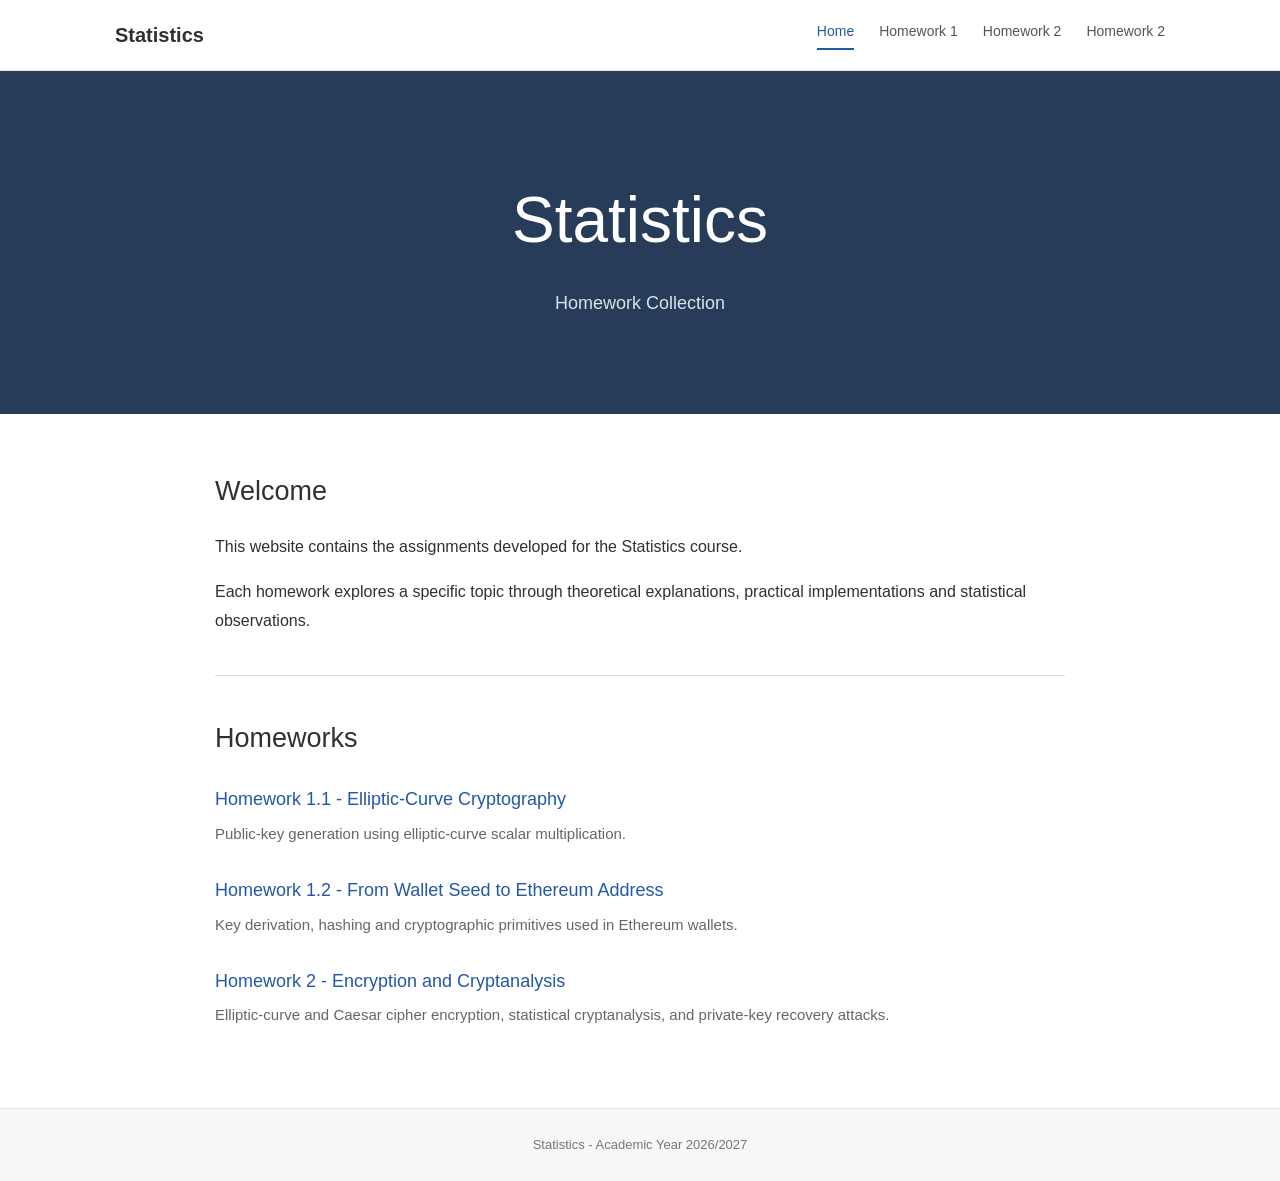
==== index.html @ efd96a6c "editing" ====
<!DOCTYPE html>
<html lang="en">
<head>
  <meta charset="UTF-8">
  <meta name="viewport" content="width=device-width, initial-scale=1.0">
  <title>Statistics - Home</title>
  <style>
    * { box-sizing: border-box; }
    body { margin: 0; font-family: Arial, Helvetica, sans-serif; color: #303030; background: #ffffff; line-height: 1.7; }
    header { background: white; border-bottom: 1px solid #e5e5e5; }
    nav { max-width: 1100px; margin: auto; padding: 18px 25px; display: flex; justify-content: space-between; align-items: center; gap: 20px; }
    .logo { font-size: 20px; font-weight: bold; text-decoration: none; color: #303030; }
    .nav-links { display: flex; gap: 25px; flex-wrap: wrap; }
    .nav-links a { font-size: 14px; text-decoration: none; color: #555; }
    .nav-links a:hover { color: #2457a7; }
    .nav-links .active { color: #2457a7; border-bottom: 2px solid #2457a7; padding-bottom: 5px; }
    .hero { background: #263c59; color: white; text-align: center; padding: 95px 20px; }
    .hero h1 { font-size: clamp(40px, 6vw, 64px); font-weight: 400; margin: 0; }
    .hero p { margin: 12px 0 0; font-size: 18px; color: #d9e2ed; }
    main { max-width: 900px; margin: 55px auto 80px; padding: 0 25px; }
    h2 { font-size: 27px; font-weight: 500; margin-bottom: 18px; }
    p { font-size: 16px; line-height: 1.8; }
    hr { border: 0; border-top: 1px solid #ddd; margin: 40px 0; }
    .homework-list { margin-top: 22px; }
    .homework { margin-bottom: 28px; }
    .homework a { color: #2457a7; font-size: 18px; font-weight: 500; text-decoration: none; }
    .homework a:hover { text-decoration: underline; }
    .homework p { margin: 5px 0 0; color: #666; font-size: 15px; }
    footer { padding: 25px; text-align: center; background: #f7f7f7; color: #777; font-size: 13px; border-top: 1px solid #e5e5e5; }
    @media (max-width: 600px) {
      nav { flex-direction: column; gap: 15px; }
      .nav-links { gap: 17px; justify-content: center; }
      .hero { padding: 65px 20px; }
      main { margin-top: 35px; }
    }
  </style>
</head>
<body>
  <header>
    <nav>
      <a href="index.html" class="logo">Statistics</a>
      <div class="nav-links">
        <a href="index.html" class="active" aria-current="page">Home</a>
        <a href="homework-1_ex1.html">Homework 1</a>
        <a href="homework-1_ex2.html">Homework 2</a>
        <a href="homework-2.html">Homework 2</a>
      </div>
    </nav>
  </header>
  <section class="hero">
    <h1>Statistics</h1>
    <p>Homework Collection</p>
  </section>
  <main>
    <section>
      <h2>Welcome</h2>
      <p>This website contains the assignments developed for the Statistics course.</p>
      <p>Each homework explores a specific topic through theoretical explanations, practical implementations and statistical observations.</p>
    </section>
    <hr>
    <section>
      <h2>Homeworks</h2>
      <div class="homework-list">
        <div class="homework">
          <a href="homework-1_ex1.html">Homework 1.1 - Elliptic-Curve Cryptography</a>
          <p>Public-key generation using elliptic-curve scalar multiplication.</p>
        </div>
        <div class="homework">
          <a href="homework-1_ex2.html">Homework 1.2 - From Wallet Seed to Ethereum Address</a>
          <p>Key derivation, hashing and cryptographic primitives used in Ethereum wallets.</p>
        </div>
        <div class="homework">
          <a href="homework-2.html">Homework 2 - Encryption and Cryptanalysis</a>
          <p>Elliptic-curve and Caesar cipher encryption, statistical cryptanalysis, and private-key recovery attacks.</p>
        </div>
      </div>
    </section>
  </main>
  <footer>Statistics - Academic Year 2026/2027</footer>
</body>
</html>
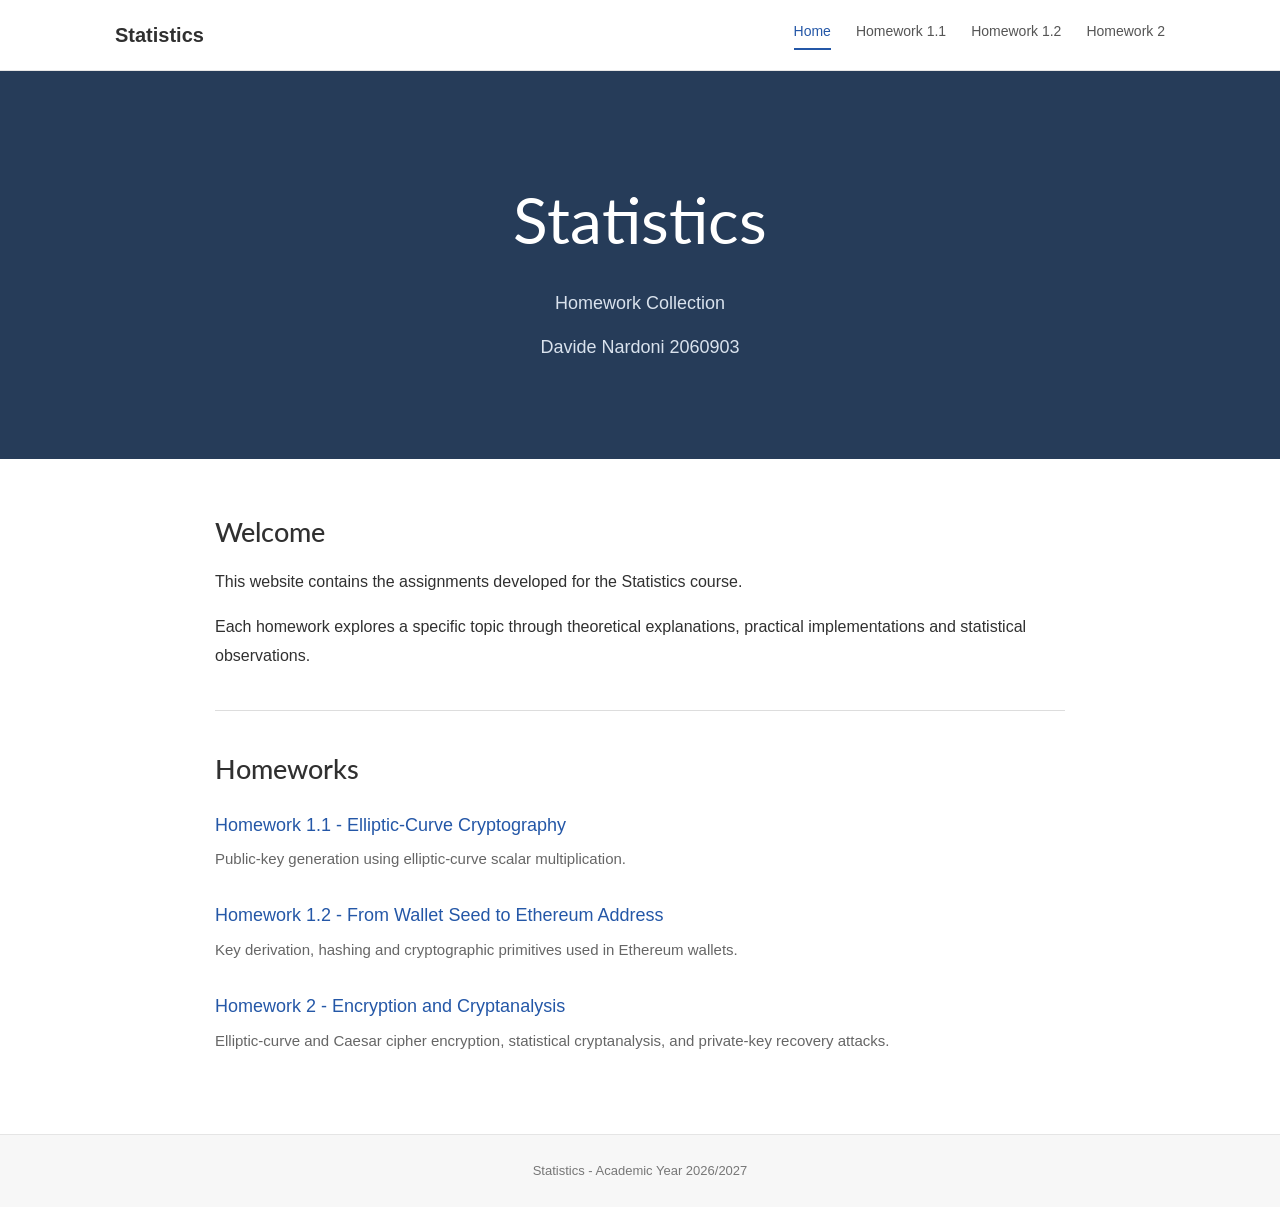
==== commit c8fdf6e5: "more editing" ====
--- a/index.html
+++ b/index.html
@@ -1,81 +1,54 @@
 <!DOCTYPE html>
+
 <html lang="en">
 <head>
-  <meta charset="UTF-8">
-  <meta name="viewport" content="width=device-width, initial-scale=1.0">
-  <title>Statistics - Home</title>
-  <style>
-    * { box-sizing: border-box; }
-    body { margin: 0; font-family: Arial, Helvetica, sans-serif; color: #303030; background: #ffffff; line-height: 1.7; }
-    header { background: white; border-bottom: 1px solid #e5e5e5; }
-    nav { max-width: 1100px; margin: auto; padding: 18px 25px; display: flex; justify-content: space-between; align-items: center; gap: 20px; }
-    .logo { font-size: 20px; font-weight: bold; text-decoration: none; color: #303030; }
-    .nav-links { display: flex; gap: 25px; flex-wrap: wrap; }
-    .nav-links a { font-size: 14px; text-decoration: none; color: #555; }
-    .nav-links a:hover { color: #2457a7; }
-    .nav-links .active { color: #2457a7; border-bottom: 2px solid #2457a7; padding-bottom: 5px; }
-    .hero { background: #263c59; color: white; text-align: center; padding: 95px 20px; }
-    .hero h1 { font-size: clamp(40px, 6vw, 64px); font-weight: 400; margin: 0; }
-    .hero p { margin: 12px 0 0; font-size: 18px; color: #d9e2ed; }
-    main { max-width: 900px; margin: 55px auto 80px; padding: 0 25px; }
-    h2 { font-size: 27px; font-weight: 500; margin-bottom: 18px; }
-    p { font-size: 16px; line-height: 1.8; }
-    hr { border: 0; border-top: 1px solid #ddd; margin: 40px 0; }
-    .homework-list { margin-top: 22px; }
-    .homework { margin-bottom: 28px; }
-    .homework a { color: #2457a7; font-size: 18px; font-weight: 500; text-decoration: none; }
-    .homework a:hover { text-decoration: underline; }
-    .homework p { margin: 5px 0 0; color: #666; font-size: 15px; }
-    footer { padding: 25px; text-align: center; background: #f7f7f7; color: #777; font-size: 13px; border-top: 1px solid #e5e5e5; }
-    @media (max-width: 600px) {
-      nav { flex-direction: column; gap: 15px; }
-      .nav-links { gap: 17px; justify-content: center; }
-      .hero { padding: 65px 20px; }
-      main { margin-top: 35px; }
-    }
-  </style>
-</head>
-<body>
-  <header>
-    <nav>
-      <a href="index.html" class="logo">Statistics</a>
-      <div class="nav-links">
-        <a href="index.html" class="active" aria-current="page">Home</a>
-        <a href="homework-1_ex1.html">Homework 1</a>
-        <a href="homework-1_ex2.html">Homework 2</a>
-        <a href="homework-2.html">Homework 2</a>
-      </div>
-    </nav>
-  </header>
-  <section class="hero">
-    <h1>Statistics</h1>
-    <p>Homework Collection</p>
-  </section>
-  <main>
-    <section>
-      <h2>Welcome</h2>
-      <p>This website contains the assignments developed for the Statistics course.</p>
-      <p>Each homework explores a specific topic through theoretical explanations, practical implementations and statistical observations.</p>
-    </section>
-    <hr>
-    <section>
-      <h2>Homeworks</h2>
-      <div class="homework-list">
-        <div class="homework">
-          <a href="homework-1_ex1.html">Homework 1.1 - Elliptic-Curve Cryptography</a>
-          <p>Public-key generation using elliptic-curve scalar multiplication.</p>
-        </div>
-        <div class="homework">
-          <a href="homework-1_ex2.html">Homework 1.2 - From Wallet Seed to Ethereum Address</a>
-          <p>Key derivation, hashing and cryptographic primitives used in Ethereum wallets.</p>
-        </div>
-        <div class="homework">
-          <a href="homework-2.html">Homework 2 - Encryption and Cryptanalysis</a>
-          <p>Elliptic-curve and Caesar cipher encryption, statistical cryptanalysis, and private-key recovery attacks.</p>
-        </div>
-      </div>
-    </section>
-  </main>
-  <footer>Statistics - Academic Year 2026/2027</footer>
+<meta charset="utf-8"/>
+<meta content="width=device-width, initial-scale=1.0" name="viewport"/>
+<title>Statistics - Home</title>
+
+<link href="assets/style.css" rel="stylesheet"/></head>
+<body class="page-index">
+<header>
+<nav>
+<a class="logo" href="index.html">Statistics</a>
+<div class="nav-links">
+<a aria-current="page" class="active" href="index.html">Home</a>
+<a href="homework-1_ex1.html">Homework 1.1</a>
+<a href="homework-1_ex2.html">Homework 1.2</a>
+<a href="homework-2.html">Homework 2</a>
+</div>
+</nav>
+</header>
+<section class="hero">
+<h1>Statistics</h1>
+<p>Homework Collection</p>
+<p>Davide Nardoni 2060903</p>
+</section>
+<main>
+<section>
+<h2>Welcome</h2>
+<p>This website contains the assignments developed for the Statistics course.</p>
+<p>Each homework explores a specific topic through theoretical explanations, practical implementations and statistical observations.</p>
+</section>
+<hr/>
+<section>
+<h2>Homeworks</h2>
+<div class="homework-list">
+<div class="homework">
+<a href="homework-1_ex1.html">Homework 1.1 - Elliptic-Curve Cryptography</a>
+<p>Public-key generation using elliptic-curve scalar multiplication.</p>
+</div>
+<div class="homework">
+<a href="homework-1_ex2.html">Homework 1.2 - From Wallet Seed to Ethereum Address</a>
+<p>Key derivation, hashing and cryptographic primitives used in Ethereum wallets.</p>
+</div>
+<div class="homework">
+<a href="homework-2.html">Homework 2 - Encryption and Cryptanalysis</a>
+<p>Elliptic-curve and Caesar cipher encryption, statistical cryptanalysis, and private-key recovery attacks.</p>
+</div>
+</div>
+</section>
+</main>
+<footer>Statistics - Academic Year 2026/2027</footer>
 </body>
-</html>
+</html>
--- a/assets/style.css
+++ b/assets/style.css
@@ -0,0 +1,1216 @@
+@import url('https://fonts.googleapis.com/css2?family=Lato:wght@400;500;600;700&display=swap');
+
+/* GENERAL */
+
+* {
+    box-sizing: border-box;
+}
+
+body {
+    margin: 0;
+    font-family: 'Lato', Arial, sans-serif;
+    font-size: 16px;
+    font-weight: 400;
+    color: #303030;
+    background: #ffffff;
+    line-height: 1.7;
+}
+
+/* NAVIGATION */
+
+header {
+    border-bottom: 1px solid #e5e5e5;
+}
+
+nav {
+    max-width: 1100px;
+    margin: auto;
+    padding: 18px 25px;
+    display: flex;
+    justify-content: space-between;
+    align-items: center;
+    gap: 20px;
+}
+
+.logo {
+    font-size: 20px;
+    font-weight: 700;
+    color: #303030;
+    text-decoration: none;
+}
+
+.nav-links {
+    display: flex;
+    gap: 25px;
+    flex-wrap: wrap;
+}
+
+.nav-links a {
+    font-size: 15px;
+    font-weight: 400;
+    color: #555555;
+    text-decoration: none;
+}
+
+.nav-links a:hover,
+.nav-links a.active {
+    color: #2457a7;
+}
+
+.nav-links a.active {
+    border-bottom: 2px solid #2457a7;
+    padding-bottom: 5px;
+}
+
+/* BANNER */
+
+.banner {
+    background: #263c59;
+    color: white;
+    text-align: center;
+    padding: 64px 20px;
+}
+
+.banner h1 {
+    margin: 0;
+    font-size: clamp(36px, 5vw, 52px);
+    font-weight: 400;
+    letter-spacing: 0.3px;
+}
+
+.banner p {
+    margin: 8px 0 0;
+    color: #d9e2ed;
+    font-size: 17px;
+    font-weight: 400;
+}
+
+/* MAIN CONTENT */
+
+main {
+    max-width: 900px;
+    margin: 50px auto 75px;
+    padding: 0 25px;
+}
+
+h1, h2, h3 {
+    font-family: 'Lato', Arial, sans-serif;
+    color: inherit;
+}
+
+h2 {
+    font-size: 27px;
+    font-weight: 600;
+    margin: 36px 0 15px;
+    line-height: 1.35;
+}
+
+h3 {
+    font-size: 20px;
+    font-weight: 600;
+    line-height: 1.4;
+}
+
+p {
+    font-size: 16px;
+    font-weight: 400;
+    line-height: 1.85;
+}
+
+a {
+    color: #2457a7;
+}
+
+hr {
+    border: 0;
+    border-top: 1px solid #dddddd;
+    margin: 35px 0;
+}
+
+/* MATHEMATICAL FORMULAS */
+
+.formula {
+    background: #f4f6fa;
+    padding: 14px 18px;
+    text-align: center;
+    border-left: 3px solid #263c59;
+    font-size: 19px;
+    font-weight: 500;
+    margin: 20px 0;
+}
+
+/* INTERACTIVE EXPERIMENT */
+
+.experiment {
+    background: #fafbfc;
+    border: 1px solid #e1e5eb;
+    border-radius: 6px;
+    padding: 23px;
+    margin: 20px 0;
+}
+
+.experiment label {
+    font-weight: 600;
+}
+
+.experiment input {
+    font-family: inherit;
+    font-size: 16px;
+    width: 90px;
+    padding: 8px;
+    border: 1px solid #ccd3dc;
+    border-radius: 4px;
+    margin: 0 12px;
+}
+
+.experiment button {
+    font-family: inherit;
+    font-size: 15px;
+    font-weight: 600;
+    background: #263c59;
+    border: 0;
+    border-radius: 4px;
+    color: white;
+    padding: 9px 17px;
+    cursor: pointer;
+}
+
+.experiment button:hover {
+    background: #365879;
+}
+
+.output {
+    margin-top: 18px;
+    padding: 12px;
+    background: #eaf0f8;
+    font-size: 19px;
+    font-weight: 600;
+}
+
+/* TABLES */
+
+.scroll {
+    overflow-x: auto;
+}
+
+table {
+    border-collapse: collapse;
+    width: 100%;
+    margin: 15px 0;
+    font-size: 15px;
+}
+
+th, td {
+    border-bottom: 1px solid #dddddd;
+    padding: 9px 12px;
+    text-align: left;
+}
+
+th {
+    background: #f3f5f8;
+    font-weight: 600;
+}
+
+/* STATISTICAL CHARTS */
+
+.chart-row {
+    display: flex;
+    gap: 12px;
+    align-items: center;
+    margin: 7px 0;
+    font-size: 14px;
+}
+
+.chart-row span:first-child {
+    width: 35px;
+}
+
+.track {
+    background: #ecf0f4;
+    height: 16px;
+    flex: 1;
+}
+
+.fill {
+    height: 100%;
+    background: #5279a7;
+}
+
+/* ADDITIONAL TEXT */
+
+.minor {
+    font-size: 14px;
+    color: #666666;
+}
+
+.error {
+    color: #a32222;
+}
+
+/* FOOTER */
+
+footer {
+    text-align: center;
+    color: #777777;
+    font-size: 13px;
+    font-weight: 400;
+    padding: 25px;
+    border-top: 1px solid #e5e5e5;
+    background: #f7f7f7;
+}
+
+/* RESPONSIVE DESIGN */
+
+@media (max-width: 600px) {
+
+    nav {
+        flex-direction: column;
+        gap: 12px;
+    }
+
+    .nav-links {
+        justify-content: center;
+        gap: 17px;
+    }
+
+    main {
+        margin-top: 30px;
+    }
+
+    h2 {
+        font-size: 24px;
+    }
+
+    p {
+        font-size: 15px;
+    }
+
+    .experiment {
+        padding: 15px;
+    }
+}
+
+
+
+/* ===== Styles originally from homework-1_ex1.html (scoped for exact appearance) ===== */
+
+
+/* Homework 1: additional page styling */
+
+
+
+body.page-homework-1-ex1 .hw-main {
+  max-width: 900px;
+  margin: 45px auto 80px;
+  padding: 0 25px;
+}
+
+
+
+body.page-homework-1-ex1 .hw-main h1 {
+  font-size: 38px;
+  font-weight: 500;
+  margin-bottom: 8px;
+}
+
+
+
+body.page-homework-1-ex1 .hw-main h2 {
+  margin-top: 45px;
+  padding-bottom: 9px;
+  border-bottom: 1px solid #dedede;
+}
+
+
+
+body.page-homework-1-ex1 .hw-main h3 {
+  margin-top: 30px;
+}
+
+
+
+body.page-homework-1-ex1 .hw-main p {
+  line-height: 1.85;
+}
+
+
+
+body.page-homework-1-ex1 .hw-subtitle {
+  color: #64748b;
+}
+
+
+
+body.page-homework-1-ex1 .hw-formula {
+  text-align: center;
+  background: #f2f5f9;
+  border-radius: 5px;
+  padding: 17px;
+  margin: 22px 0;
+  font-size: 20px;
+  color: #263c59;
+}
+
+
+
+body.page-homework-1-ex1 .hw-experiment {
+  border: 1px solid #dce2ea;
+  border-radius: 7px;
+  padding: 23px;
+  margin: 25px 0;
+  background: #fafbfd;
+}
+
+
+
+body.page-homework-1-ex1 .hw-controls {
+  display: flex;
+  gap: 12px;
+  flex-wrap: wrap;
+  align-items: center;
+  margin: 20px 0;
+}
+
+
+
+body.page-homework-1-ex1 .hw-controls input {
+  width: 85px;
+  padding: 9px;
+  font: inherit;
+  border: 1px solid #bfc8d4;
+  border-radius: 4px;
+}
+
+
+
+body.page-homework-1-ex1 .hw-button {
+  padding: 10px 17px;
+  background: #263c59;
+  color: white;
+  border: none;
+  border-radius: 4px;
+  font: inherit;
+  cursor: pointer;
+}
+
+
+
+body.page-homework-1-ex1 .hw-button:hover {
+  background: #3b5c81;
+}
+
+
+
+body.page-homework-1-ex1 .hw-button:disabled {
+  opacity: .45;
+  cursor: not-allowed;
+}
+
+
+
+body.page-homework-1-ex1 .hw-secondary {
+  background: white;
+  color: #263c59;
+  border: 1px solid #aebdce;
+}
+
+
+
+body.page-homework-1-ex1 .hw-secondary:hover {
+  background: #edf1f6;
+}
+
+
+
+body.page-homework-1-ex1 .hw-result {
+  margin: 22px 0 8px;
+  padding: 17px;
+  text-align: center;
+  font-size: 21px;
+  color: #203d61;
+  background: #eaf0f8;
+  border-radius: 5px;
+}
+
+
+
+body.page-homework-1-ex1 .hw-small {
+  color: #64748b;
+  font-size: 14px;
+}
+
+
+
+body.page-homework-1-ex1 .hw-table-wrap {
+  overflow-x: auto;
+}
+
+
+
+body.page-homework-1-ex1 .hw-table {
+  width: 100%;
+  border-collapse: collapse;
+  margin: 20px 0;
+  font-size: 15px;
+}
+
+
+
+body.page-homework-1-ex1 .hw-table th, body.page-homework-1-ex1 .hw-table td {
+  padding: 10px 12px;
+  border-bottom: 1px solid #e2e5e9;
+  text-align: left;
+}
+
+
+
+body.page-homework-1-ex1 .hw-table th {
+  background: #f2f5f9;
+}
+
+
+
+body.page-homework-1-ex1 .hw-table tr.highlight {
+  background: #eaf0f8;
+  font-weight: 600;
+}
+
+
+
+body.page-homework-1-ex1 .hw-animation {
+  margin: 25px 0;
+  border: 1px solid #dce2ea;
+  border-radius: 7px;
+  padding: 20px;
+  background: white;
+}
+
+
+
+body.page-homework-1-ex1 .hw-animation svg {
+  display: block;
+  width: 100%;
+  max-width: 440px;
+  margin: 10px auto;
+}
+
+
+
+body.page-homework-1-ex1 .hw-animation-info {
+  text-align: center;
+  margin-bottom: 16px;
+  min-height: 30px;
+  font-weight: 600;
+}
+
+
+
+body.page-homework-1-ex1 .hw-animation-controls {
+  display: flex;
+  justify-content: center;
+  flex-wrap: wrap;
+  gap: 10px;
+  margin-top: 17px;
+}
+
+
+
+body.page-homework-1-ex1 .hw-legend {
+  text-align: center;
+  font-size: 13px;
+  color: #64748b;
+}
+
+
+
+body.page-homework-1-ex1 .hw-legend span {
+  margin: 0 8px;
+}
+
+
+
+body.page-homework-1-ex1 .hw-dot {
+  display: inline-block;
+  width: 9px;
+  height: 9px;
+  border-radius: 50%;
+  margin-right: 5px;
+}
+
+
+
+body.page-homework-1-ex1 .hw-bars {
+  margin: 18px 0 25px;
+  max-width: 600px;
+}
+
+
+
+body.page-homework-1-ex1 .hw-bar-row {
+  display: grid;
+  grid-template-columns: 38px 1fr 35px;
+  gap: 12px;
+  align-items: center;
+  margin: 9px 0;
+  font-size: 14px;
+}
+
+
+
+body.page-homework-1-ex1 .hw-track {
+  height: 18px;
+  background: #edf1f6;
+  border-radius: 3px;
+  overflow: hidden;
+}
+
+
+
+body.page-homework-1-ex1 .hw-fill {
+  height: 100%;
+  background: #5578a3;
+}
+
+
+
+body.page-homework-1-ex1 .hw-stat-box {
+  background: #f5f7fa;
+  border-left: 3px solid #5578a3;
+  padding: 12px 17px;
+  margin: 17px 0;
+}
+
+
+
+body.page-homework-1-ex1 .hw-comparison {
+  margin: 25px 0;
+}
+
+
+
+body.page-homework-1-ex1 .hw-comparison td:first-child {
+  font-weight: 600;
+}
+
+
+
+body.page-homework-1-ex1 .hw-conclusion {
+  margin-top: 25px;
+  padding: 18px;
+  background: #f2f5f9;
+  border-radius: 5px;
+}
+
+
+
+@media  (max-width: 600px) {
+
+  
+body.page-homework-1-ex1 .hw-main {
+    padding: 0 18px;
+  }
+
+
+  
+body.page-homework-1-ex1 .hw-main h1 {
+    font-size: 30px;
+  }
+
+
+  
+body.page-homework-1-ex1 .hw-experiment, body.page-homework-1-ex1 .hw-animation {
+    padding: 15px;
+  }
+
+
+  
+body.page-homework-1-ex1 .hw-button {
+    font-size: 14px;
+  }
+
+
+}
+
+
+
+/* ===== Styles originally from homework-1_ex2.html (scoped for exact appearance) ===== */
+
+  
+body.page-homework-1-ex2 .hw-main {
+    max-width: 900px;
+    margin: 45px auto 80px;
+    padding: 0 25px;
+  }
+
+
+  
+body.page-homework-1-ex2 .hw-main h1 {
+    font-size: 38px;
+    font-weight: 500;
+    margin-bottom: 8px;
+  }
+
+
+  
+body.page-homework-1-ex2 .hw-main h2 {
+    margin-top: 45px;
+    padding-bottom: 9px;
+    border-bottom: 1px solid #dedede;
+  }
+
+
+  
+body.page-homework-1-ex2 .hw-main h3 {
+    margin-top: 28px;
+  }
+
+
+  
+body.page-homework-1-ex2 .hw-main p {
+    line-height: 1.85;
+  }
+
+
+  
+body.page-homework-1-ex2 .hw-subtitle, body.page-homework-1-ex2 .hw-small {
+    color: #64748b;
+  }
+
+
+  
+body.page-homework-1-ex2 .hw-small {
+    font-size: 14px;
+  }
+
+
+  
+body.page-homework-1-ex2 .hw-formula {
+    text-align: center;
+    background: #f2f5f9;
+    border-radius: 5px;
+    padding: 17px;
+    margin: 22px 0;
+    font-size: 17px;
+    color: #263c59;
+    overflow-wrap: anywhere;
+  }
+
+
+  
+body.page-homework-1-ex2 .hw-experiment {
+    background: #fafbfd;
+    border: 1px solid #dce2ea;
+    border-radius: 7px;
+    padding: 23px;
+    margin: 25px 0;
+  }
+
+
+  
+body.page-homework-1-ex2 .hw-button {
+    padding: 10px 18px;
+    border: 0;
+    border-radius: 4px;
+    background: #263c59;
+    color: white;
+    font: inherit;
+    cursor: pointer;
+  }
+
+
+  
+body.page-homework-1-ex2 .hw-button:hover {
+    background: #3b5c81;
+  }
+
+
+  
+body.page-homework-1-ex2 .hw-button:disabled {
+    opacity: .5;
+    cursor: wait;
+  }
+
+
+  
+body.page-homework-1-ex2 .hw-input {
+    font: inherit;
+    padding: 9px;
+    border: 1px solid #bac5d2;
+    border-radius: 4px;
+    width: 90px;
+    margin: 10px 14px 10px 0;
+  }
+
+
+  
+body.page-homework-1-ex2 .hw-output {
+    background: white;
+    border: 1px solid #e2e5e9;
+    padding: 13px 15px;
+    margin: 12px 0;
+    border-radius: 5px;
+  }
+
+
+  
+body.page-homework-1-ex2 .hw-output strong {
+    display: block;
+    font-size: 14px;
+    margin-bottom: 5px;
+    color: #263c59;
+  }
+
+
+  
+body.page-homework-1-ex2 .hw-output code {
+    display: block;
+    font-size: 13px;
+    font-family: Consolas, monospace;
+    overflow-wrap: anywhere;
+    word-break: break-word;
+    line-height: 1.7;
+  }
+
+
+  
+body.page-homework-1-ex2 .hw-address {
+    background: #eaf0f8;
+  }
+
+
+  
+body.page-homework-1-ex2 .hw-pipeline {
+    max-width: 490px;
+    margin: 25px auto;
+    text-align: center;
+  }
+
+
+  
+body.page-homework-1-ex2 .hw-pipeline-item {
+    padding: 13px;
+    border: 1px solid #dce2ea;
+    border-radius: 5px;
+    background: #f7f9fc;
+  }
+
+
+  
+body.page-homework-1-ex2 .hw-pipeline-item strong {
+    display: block;
+  }
+
+
+  
+body.page-homework-1-ex2 .hw-pipeline-item span {
+    font-size: 13px;
+    color: #64748b;
+  }
+
+
+  
+body.page-homework-1-ex2 .hw-pipeline-arrow {
+    color: #5578a3;
+    padding: 7px 0;
+    font-size: 20px;
+  }
+
+
+  
+body.page-homework-1-ex2 .hw-table-wrap {
+    overflow-x: auto;
+  }
+
+
+  
+body.page-homework-1-ex2 .hw-table {
+    border-collapse: collapse;
+    width: 100%;
+    margin: 20px 0;
+    font-size: 14px;
+  }
+
+
+  
+body.page-homework-1-ex2 .hw-table th, body.page-homework-1-ex2 .hw-table td {
+    padding: 11px;
+    border-bottom: 1px solid #e2e5e9;
+    text-align: left;
+    vertical-align: top;
+  }
+
+
+  
+body.page-homework-1-ex2 .hw-table th {
+    background: #f2f5f9;
+  }
+
+
+  
+body.page-homework-1-ex2 .hw-stat {
+    padding: 14px 17px;
+    margin: 15px 0;
+    border-left: 3px solid #5578a3;
+    background: #f5f7fa;
+  }
+
+
+  
+body.page-homework-1-ex2 .hw-conclusion {
+    padding: 18px;
+    background: #f2f5f9;
+    border-radius: 5px;
+    margin: 25px 0;
+  }
+
+
+  
+body.page-homework-1-ex2 .hw-error {
+    color: #a32222;
+  }
+
+
+  
+@media  (max-width: 600px) {
+
+    
+body.page-homework-1-ex2 .hw-main {
+      padding: 0 18px;
+    }
+
+
+    
+body.page-homework-1-ex2 .hw-main h1 {
+      font-size: 30px;
+    }
+
+
+    
+body.page-homework-1-ex2 .hw-experiment {
+      padding: 15px;
+    }
+
+  
+}
+
+
+
+/* ===== Styles originally from homework-2.html (scoped for exact appearance) ===== */
+
+
+/* Homework 2 - Additional styling */
+
+
+
+body.page-homework-2 .hw-main {
+    max-width: 900px;
+    margin: 45px auto 80px;
+    padding: 0 25px;
+}
+
+
+
+body.page-homework-2 .hw-main h2 {
+    margin-top: 45px;
+    padding-bottom: 10px;
+    border-bottom: 1px solid #dedede;
+}
+
+
+
+body.page-homework-2 .hw-main h3 {
+    margin-top: 25px;
+}
+
+
+
+body.page-homework-2 .hw-main p {
+    line-height: 1.85;
+}
+
+
+
+body.page-homework-2 .hw-subtitle, body.page-homework-2 .hw-small {
+    color: #64748b;
+}
+
+
+
+body.page-homework-2 .hw-small {
+    font-size: 14px;
+}
+
+
+
+body.page-homework-2 .hw-formula {
+    background: #f2f5f9;
+    border-left: 3px solid #263c59;
+    padding: 17px;
+    margin: 22px 0;
+    text-align: center;
+    color: #263c59;
+    overflow-wrap: anywhere;
+}
+
+
+
+body.page-homework-2 .hw-experiment {
+    background: #fafbfd;
+    border: 1px solid #dce2ea;
+    border-radius: 7px;
+    padding: 23px;
+    margin: 25px 0;
+}
+
+
+
+body.page-homework-2 .hw-experiment label {
+    display: block;
+    margin-top: 13px;
+    font-weight: 600;
+}
+
+
+
+body.page-homework-2 .hw-button {
+    padding: 10px 18px;
+    border: none;
+    border-radius: 4px;
+    background: #263c59;
+    color: white;
+    font: inherit;
+    cursor: pointer;
+    margin: 12px 7px 5px 0;
+}
+
+
+
+body.page-homework-2 .hw-button:hover {
+    background: #3b5c81;
+}
+
+
+
+body.page-homework-2 .hw-input {
+    font: inherit;
+    padding: 9px;
+    border: 1px solid #bac5d2;
+    border-radius: 4px;
+    margin: 6px 12px 6px 0;
+    max-width: 100%;
+}
+
+
+
+body.page-homework-2 textarea.hw-input {
+    display: block;
+    width: 100%;
+    min-height: 85px;
+    resize: vertical;
+}
+
+
+
+body.page-homework-2 .hw-output {
+    background: white;
+    border: 1px solid #e2e5e9;
+    padding: 13px 15px;
+    margin: 12px 0;
+    border-radius: 5px;
+    overflow-wrap: anywhere;
+    white-space: pre-wrap;
+    font-family: monospace;
+    font-size: 14px;
+}
+
+
+
+body.page-homework-2 .hw-table-wrap {
+    overflow-x: auto;
+}
+
+
+
+body.page-homework-2 .hw-table {
+    border-collapse: collapse;
+    width: 100%;
+    margin: 20px 0;
+    font-size: 14px;
+}
+
+
+
+body.page-homework-2 .hw-table th, body.page-homework-2 .hw-table td {
+    padding: 11px;
+    border-bottom: 1px solid #e2e5e9;
+    text-align: left;
+}
+
+
+
+body.page-homework-2 .hw-table th {
+    background: #f2f5f9;
+}
+
+
+
+body.page-homework-2 .hw-stat {
+    padding: 14px 17px;
+    margin: 15px 0;
+    border-left: 3px solid #5578a3;
+    background: #f5f7fa;
+}
+
+
+
+body.page-homework-2 .bars {
+    display: grid;
+    gap: 5px;
+    margin: 15px 0;
+}
+
+
+
+body.page-homework-2 .bar-row {
+    display: grid;
+    grid-template-columns: 20px 1fr 55px;
+    gap: 8px;
+    align-items: center;
+    font-size: 12px;
+}
+
+
+
+body.page-homework-2 .bar-track {
+    height: 11px;
+    background: #e2e8f0;
+}
+
+
+
+body.page-homework-2 .bar-fill {
+    height: 100%;
+    background: #5578a3;
+}
+
+
+
+body.page-homework-2 .hw-conclusion {
+    padding: 18px;
+    background: #f2f5f9;
+    border-radius: 5px;
+    margin: 25px 0;
+}
+
+
+
+@media  (max-width: 600px) {
+
+    
+body.page-homework-2 .hw-experiment {
+        padding: 15px;
+    }
+
+
+    
+body.page-homework-2 .hw-main {
+        padding: 0 18px;
+    }
+
+
+}
+
+
+
+/* ===== Styles originally from index.html (scoped for exact appearance) ===== */
+
+    
+body.page-index * { box-sizing: border-box; }
+
+    
+body.page-index { margin: 0; font-family: Arial, Helvetica, sans-serif; color: #303030; background: #ffffff; line-height: 1.7; }
+
+    
+body.page-index header { background: white; border-bottom: 1px solid #e5e5e5; }
+
+    
+body.page-index nav { max-width: 1100px; margin: auto; padding: 18px 25px; display: flex; justify-content: space-between; align-items: center; gap: 20px; }
+
+    
+body.page-index .logo { font-size: 20px; font-weight: bold; text-decoration: none; color: #303030; }
+
+    
+body.page-index .nav-links { display: flex; gap: 25px; flex-wrap: wrap; }
+
+    
+body.page-index .nav-links a { font-size: 14px; text-decoration: none; color: #555; }
+
+    
+body.page-index .nav-links a:hover { color: #2457a7; }
+
+    
+body.page-index .nav-links .active { color: #2457a7; border-bottom: 2px solid #2457a7; padding-bottom: 5px; }
+
+    
+body.page-index .hero { background: #263c59; color: white; text-align: center; padding: 95px 20px; }
+
+    
+body.page-index .hero h1 { font-size: clamp(40px, 6vw, 64px); font-weight: 400; margin: 0; }
+
+    
+body.page-index .hero p { margin: 12px 0 0; font-size: 18px; color: #d9e2ed; }
+
+    
+body.page-index main { max-width: 900px; margin: 55px auto 80px; padding: 0 25px; }
+
+    
+body.page-index h2 { font-size: 27px; font-weight: 500; margin-bottom: 18px; }
+
+    
+body.page-index p { font-size: 16px; line-height: 1.8; }
+
+    
+body.page-index hr { border: 0; border-top: 1px solid #ddd; margin: 40px 0; }
+
+    
+body.page-index .homework-list { margin-top: 22px; }
+
+    
+body.page-index .homework { margin-bottom: 28px; }
+
+    
+body.page-index .homework a { color: #2457a7; font-size: 18px; font-weight: 500; text-decoration: none; }
+
+    
+body.page-index .homework a:hover { text-decoration: underline; }
+
+    
+body.page-index .homework p { margin: 5px 0 0; color: #666; font-size: 15px; }
+
+    
+body.page-index footer { padding: 25px; text-align: center; background: #f7f7f7; color: #777; font-size: 13px; border-top: 1px solid #e5e5e5; }
+
+    
+@media  (max-width: 600px) {
+
+      
+body.page-index nav { flex-direction: column; gap: 15px; }
+
+      
+body.page-index .nav-links { gap: 17px; justify-content: center; }
+
+      
+body.page-index .hero { padding: 65px 20px; }
+
+      
+body.page-index main { margin-top: 35px; }
+
+    
+}
+
+  
+
+/* Legend swatches moved out of inline style attributes. */
+.hw-legend-blue { background: #5578a3; }
+.hw-legend-green { background: #16a34a; }
+.hw-legend-red { background: #dc3545; }
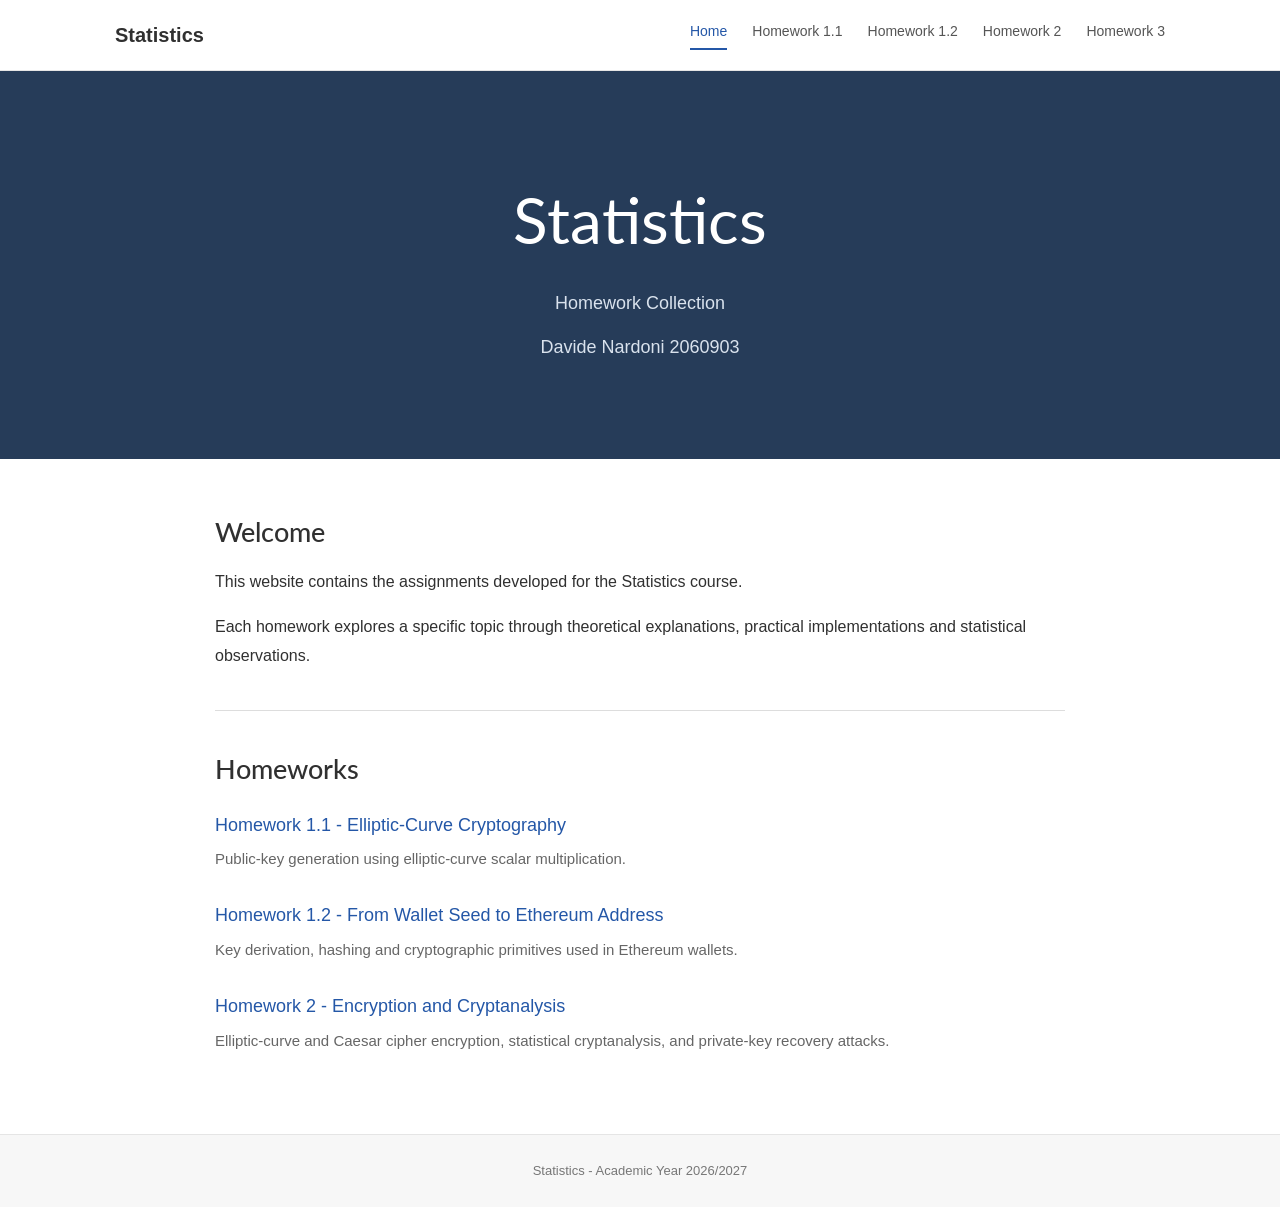
==== commit 118b4d44: "hw3true" ====
--- a/index.html
+++ b/index.html
@@ -13,9 +13,10 @@
 <a class="logo" href="index.html">Statistics</a>
 <div class="nav-links">
 <a aria-current="page" class="active" href="index.html">Home</a>
-<a href="homework-1_ex1.html">Homework 1.1</a>
-<a href="homework-1_ex2.html">Homework 1.2</a>
-<a href="homework-2.html">Homework 2</a>
+<a href="homework-1.html">Homework 1.1</a>
+<a href="homework-2.html">Homework 1.2</a>
+<a href="homework-2true.html">Homework 2</a>
+<a href="homework-3.html">Homework 3</a>
 </div>
 </nav>
 </header>
@@ -35,15 +36,15 @@
 <h2>Homeworks</h2>
 <div class="homework-list">
 <div class="homework">
-<a href="homework-1_ex1.html">Homework 1.1 - Elliptic-Curve Cryptography</a>
+<a href="homework-1.html">Homework 1.1 - Elliptic-Curve Cryptography</a>
 <p>Public-key generation using elliptic-curve scalar multiplication.</p>
 </div>
 <div class="homework">
-<a href="homework-1_ex2.html">Homework 1.2 - From Wallet Seed to Ethereum Address</a>
+<a href="homework-2.html">Homework 1.2 - From Wallet Seed to Ethereum Address</a>
 <p>Key derivation, hashing and cryptographic primitives used in Ethereum wallets.</p>
 </div>
 <div class="homework">
-<a href="homework-2.html">Homework 2 - Encryption and Cryptanalysis</a>
+<a href="homework-2true.html">Homework 2 - Encryption and Cryptanalysis</a>
 <p>Elliptic-curve and Caesar cipher encryption, statistical cryptanalysis, and private-key recovery attacks.</p>
 </div>
 </div>
--- a/assets/style.css
+++ b/assets/style.css
@@ -292,14 +292,14 @@
 
 
 
-/* ===== Styles originally from homework-1_ex1.html (scoped for exact appearance) ===== */
+/* ===== Styles originally from homework-1.html (scoped for exact appearance) ===== */
 
 
 /* Homework 1: additional page styling */
 
 
 
-body.page-homework-1-ex1 .hw-main {
+body.page-homework-1 .hw-main {
   max-width: 900px;
   margin: 45px auto 80px;
   padding: 0 25px;
@@ -307,7 +307,7 @@
 
 
 
-body.page-homework-1-ex1 .hw-main h1 {
+body.page-homework-1 .hw-main h1 {
   font-size: 38px;
   font-weight: 500;
   margin-bottom: 8px;
@@ -315,7 +315,7 @@
 
 
 
-body.page-homework-1-ex1 .hw-main h2 {
+body.page-homework-1 .hw-main h2 {
   margin-top: 45px;
   padding-bottom: 9px;
   border-bottom: 1px solid #dedede;
@@ -323,25 +323,25 @@
 
 
 
-body.page-homework-1-ex1 .hw-main h3 {
+body.page-homework-1 .hw-main h3 {
   margin-top: 30px;
 }
 
 
 
-body.page-homework-1-ex1 .hw-main p {
+body.page-homework-1 .hw-main p {
   line-height: 1.85;
 }
 
 
 
-body.page-homework-1-ex1 .hw-subtitle {
+body.page-homework-1 .hw-subtitle {
   color: #64748b;
 }
 
 
 
-body.page-homework-1-ex1 .hw-formula {
+body.page-homework-1 .hw-formula {
   text-align: center;
   background: #f2f5f9;
   border-radius: 5px;
@@ -353,7 +353,7 @@
 
 
 
-body.page-homework-1-ex1 .hw-experiment {
+body.page-homework-1 .hw-experiment {
   border: 1px solid #dce2ea;
   border-radius: 7px;
   padding: 23px;
@@ -363,7 +363,7 @@
 
 
 
-body.page-homework-1-ex1 .hw-controls {
+body.page-homework-1 .hw-controls {
   display: flex;
   gap: 12px;
   flex-wrap: wrap;
@@ -373,7 +373,7 @@
 
 
 
-body.page-homework-1-ex1 .hw-controls input {
+body.page-homework-1 .hw-controls input {
   width: 85px;
   padding: 9px;
   font: inherit;
@@ -383,7 +383,7 @@
 
 
 
-body.page-homework-1-ex1 .hw-button {
+body.page-homework-1 .hw-button {
   padding: 10px 17px;
   background: #263c59;
   color: white;
@@ -395,20 +395,20 @@
 
 
 
-body.page-homework-1-ex1 .hw-button:hover {
+body.page-homework-1 .hw-button:hover {
   background: #3b5c81;
 }
 
 
 
-body.page-homework-1-ex1 .hw-button:disabled {
+body.page-homework-1 .hw-button:disabled {
   opacity: .45;
   cursor: not-allowed;
 }
 
 
 
-body.page-homework-1-ex1 .hw-secondary {
+body.page-homework-1 .hw-secondary {
   background: white;
   color: #263c59;
   border: 1px solid #aebdce;
@@ -416,13 +416,13 @@
 
 
 
-body.page-homework-1-ex1 .hw-secondary:hover {
+body.page-homework-1 .hw-secondary:hover {
   background: #edf1f6;
 }
 
 
 
-body.page-homework-1-ex1 .hw-result {
+body.page-homework-1 .hw-result {
   margin: 22px 0 8px;
   padding: 17px;
   text-align: center;
@@ -434,20 +434,20 @@
 
 
 
-body.page-homework-1-ex1 .hw-small {
+body.page-homework-1 .hw-small {
   color: #64748b;
   font-size: 14px;
 }
 
 
 
-body.page-homework-1-ex1 .hw-table-wrap {
+body.page-homework-1 .hw-table-wrap {
   overflow-x: auto;
 }
 
 
 
-body.page-homework-1-ex1 .hw-table {
+body.page-homework-1 .hw-table {
   width: 100%;
   border-collapse: collapse;
   margin: 20px 0;
@@ -456,7 +456,7 @@
 
 
 
-body.page-homework-1-ex1 .hw-table th, body.page-homework-1-ex1 .hw-table td {
+body.page-homework-1 .hw-table th, body.page-homework-1 .hw-table td {
   padding: 10px 12px;
   border-bottom: 1px solid #e2e5e9;
   text-align: left;
@@ -464,20 +464,20 @@
 
 
 
-body.page-homework-1-ex1 .hw-table th {
+body.page-homework-1 .hw-table th {
   background: #f2f5f9;
 }
 
 
 
-body.page-homework-1-ex1 .hw-table tr.highlight {
+body.page-homework-1 .hw-table tr.highlight {
   background: #eaf0f8;
   font-weight: 600;
 }
 
 
 
-body.page-homework-1-ex1 .hw-animation {
+body.page-homework-1 .hw-animation {
   margin: 25px 0;
   border: 1px solid #dce2ea;
   border-radius: 7px;
@@ -487,7 +487,7 @@
 
 
 
-body.page-homework-1-ex1 .hw-animation svg {
+body.page-homework-1 .hw-animation svg {
   display: block;
   width: 100%;
   max-width: 440px;
@@ -496,7 +496,7 @@
 
 
 
-body.page-homework-1-ex1 .hw-animation-info {
+body.page-homework-1 .hw-animation-info {
   text-align: center;
   margin-bottom: 16px;
   min-height: 30px;
@@ -505,7 +505,7 @@
 
 
 
-body.page-homework-1-ex1 .hw-animation-controls {
+body.page-homework-1 .hw-animation-controls {
   display: flex;
   justify-content: center;
   flex-wrap: wrap;
@@ -515,7 +515,7 @@
 
 
 
-body.page-homework-1-ex1 .hw-legend {
+body.page-homework-1 .hw-legend {
   text-align: center;
   font-size: 13px;
   color: #64748b;
@@ -523,13 +523,13 @@
 
 
 
-body.page-homework-1-ex1 .hw-legend span {
+body.page-homework-1 .hw-legend span {
   margin: 0 8px;
 }
 
 
 
-body.page-homework-1-ex1 .hw-dot {
+body.page-homework-1 .hw-dot {
   display: inline-block;
   width: 9px;
   height: 9px;
@@ -539,14 +539,14 @@
 
 
 
-body.page-homework-1-ex1 .hw-bars {
+body.page-homework-1 .hw-bars {
   margin: 18px 0 25px;
   max-width: 600px;
 }
 
 
 
-body.page-homework-1-ex1 .hw-bar-row {
+body.page-homework-1 .hw-bar-row {
   display: grid;
   grid-template-columns: 38px 1fr 35px;
   gap: 12px;
@@ -557,7 +557,7 @@
 
 
 
-body.page-homework-1-ex1 .hw-track {
+body.page-homework-1 .hw-track {
   height: 18px;
   background: #edf1f6;
   border-radius: 3px;
@@ -566,14 +566,14 @@
 
 
 
-body.page-homework-1-ex1 .hw-fill {
+body.page-homework-1 .hw-fill {
   height: 100%;
   background: #5578a3;
 }
 
 
 
-body.page-homework-1-ex1 .hw-stat-box {
+body.page-homework-1 .hw-stat-box {
   background: #f5f7fa;
   border-left: 3px solid #5578a3;
   padding: 12px 17px;
@@ -582,19 +582,19 @@
 
 
 
-body.page-homework-1-ex1 .hw-comparison {
+body.page-homework-1 .hw-comparison {
   margin: 25px 0;
 }
 
 
 
-body.page-homework-1-ex1 .hw-comparison td:first-child {
+body.page-homework-1 .hw-comparison td:first-child {
   font-weight: 600;
 }
 
 
 
-body.page-homework-1-ex1 .hw-conclusion {
+body.page-homework-1 .hw-conclusion {
   margin-top: 25px;
   padding: 18px;
   background: #f2f5f9;
@@ -606,25 +606,25 @@
 @media  (max-width: 600px) {
 
   
-body.page-homework-1-ex1 .hw-main {
+body.page-homework-1 .hw-main {
     padding: 0 18px;
   }
 
 
   
-body.page-homework-1-ex1 .hw-main h1 {
+body.page-homework-1 .hw-main h1 {
     font-size: 30px;
   }
 
 
   
-body.page-homework-1-ex1 .hw-experiment, body.page-homework-1-ex1 .hw-animation {
+body.page-homework-1 .hw-experiment, body.page-homework-1 .hw-animation {
     padding: 15px;
   }
 
 
   
-body.page-homework-1-ex1 .hw-button {
+body.page-homework-1 .hw-button {
     font-size: 14px;
   }
 
@@ -633,10 +633,10 @@
 
 
 
-/* ===== Styles originally from homework-1_ex2.html (scoped for exact appearance) ===== */
-
-  
-body.page-homework-1-ex2 .hw-main {
+/* ===== Styles originally from homework-2.html (scoped for exact appearance) ===== */
+
+  
+body.page-homework-2 .hw-main {
     max-width: 900px;
     margin: 45px auto 80px;
     padding: 0 25px;
@@ -644,7 +644,7 @@
 
 
   
-body.page-homework-1-ex2 .hw-main h1 {
+body.page-homework-2 .hw-main h1 {
     font-size: 38px;
     font-weight: 500;
     margin-bottom: 8px;
@@ -652,7 +652,7 @@
 
 
   
-body.page-homework-1-ex2 .hw-main h2 {
+body.page-homework-2 .hw-main h2 {
     margin-top: 45px;
     padding-bottom: 9px;
     border-bottom: 1px solid #dedede;
@@ -660,31 +660,31 @@
 
 
   
-body.page-homework-1-ex2 .hw-main h3 {
+body.page-homework-2 .hw-main h3 {
     margin-top: 28px;
   }
 
 
   
-body.page-homework-1-ex2 .hw-main p {
+body.page-homework-2 .hw-main p {
     line-height: 1.85;
   }
 
 
   
-body.page-homework-1-ex2 .hw-subtitle, body.page-homework-1-ex2 .hw-small {
+body.page-homework-2 .hw-subtitle, body.page-homework-2 .hw-small {
     color: #64748b;
   }
 
 
   
-body.page-homework-1-ex2 .hw-small {
+body.page-homework-2 .hw-small {
     font-size: 14px;
   }
 
 
   
-body.page-homework-1-ex2 .hw-formula {
+body.page-homework-2 .hw-formula {
     text-align: center;
     background: #f2f5f9;
     border-radius: 5px;
@@ -697,7 +697,7 @@
 
 
   
-body.page-homework-1-ex2 .hw-experiment {
+body.page-homework-2 .hw-experiment {
     background: #fafbfd;
     border: 1px solid #dce2ea;
     border-radius: 7px;
@@ -707,7 +707,7 @@
 
 
   
-body.page-homework-1-ex2 .hw-button {
+body.page-homework-2 .hw-button {
     padding: 10px 18px;
     border: 0;
     border-radius: 4px;
@@ -719,20 +719,20 @@
 
 
   
-body.page-homework-1-ex2 .hw-button:hover {
+body.page-homework-2 .hw-button:hover {
     background: #3b5c81;
   }
 
 
   
-body.page-homework-1-ex2 .hw-button:disabled {
+body.page-homework-2 .hw-button:disabled {
     opacity: .5;
     cursor: wait;
   }
 
 
   
-body.page-homework-1-ex2 .hw-input {
+body.page-homework-2 .hw-input {
     font: inherit;
     padding: 9px;
     border: 1px solid #bac5d2;
@@ -743,7 +743,7 @@
 
 
   
-body.page-homework-1-ex2 .hw-output {
+body.page-homework-2 .hw-output {
     background: white;
     border: 1px solid #e2e5e9;
     padding: 13px 15px;
@@ -753,7 +753,7 @@
 
 
   
-body.page-homework-1-ex2 .hw-output strong {
+body.page-homework-2true .hw-output strong {
     display: block;
     font-size: 14px;
     margin-bottom: 5px;
@@ -762,7 +762,7 @@
 
 
   
-body.page-homework-1-ex2 .hw-output code {
+body.page-homework-2 .hw-output code {
     display: block;
     font-size: 13px;
     font-family: Consolas, monospace;
@@ -773,13 +773,13 @@
 
 
   
-body.page-homework-1-ex2 .hw-address {
+body.page-homework-2 .hw-address {
     background: #eaf0f8;
   }
 
 
   
-body.page-homework-1-ex2 .hw-pipeline {
+body.page-homework-2 .hw-pipeline {
     max-width: 490px;
     margin: 25px auto;
     text-align: center;
@@ -787,7 +787,7 @@
 
 
   
-body.page-homework-1-ex2 .hw-pipeline-item {
+body.page-homework-2 .hw-pipeline-item {
     padding: 13px;
     border: 1px solid #dce2ea;
     border-radius: 5px;
@@ -796,20 +796,20 @@
 
 
   
-body.page-homework-1-ex2 .hw-pipeline-item strong {
+body.page-homework-2 .hw-pipeline-item strong {
     display: block;
   }
 
 
   
-body.page-homework-1-ex2 .hw-pipeline-item span {
+body.page-homework-2 .hw-pipeline-item span {
     font-size: 13px;
     color: #64748b;
   }
 
 
   
-body.page-homework-1-ex2 .hw-pipeline-arrow {
+body.page-homework-2 .hw-pipeline-arrow {
     color: #5578a3;
     padding: 7px 0;
     font-size: 20px;
@@ -817,13 +817,13 @@
 
 
   
-body.page-homework-1-ex2 .hw-table-wrap {
+body.page-homework-2 .hw-table-wrap {
     overflow-x: auto;
   }
 
 
   
-body.page-homework-1-ex2 .hw-table {
+body.page-homework-2 .hw-table {
     border-collapse: collapse;
     width: 100%;
     margin: 20px 0;
@@ -832,7 +832,7 @@
 
 
   
-body.page-homework-1-ex2 .hw-table th, body.page-homework-1-ex2 .hw-table td {
+body.page-homework-2 .hw-table th, body.page-homework-2 .hw-table td {
     padding: 11px;
     border-bottom: 1px solid #e2e5e9;
     text-align: left;
@@ -841,13 +841,13 @@
 
 
   
-body.page-homework-1-ex2 .hw-table th {
+body.page-homework-2 .hw-table th {
     background: #f2f5f9;
   }
 
 
   
-body.page-homework-1-ex2 .hw-stat {
+body.page-homework-2 .hw-stat {
     padding: 14px 17px;
     margin: 15px 0;
     border-left: 3px solid #5578a3;
@@ -856,7 +856,7 @@
 
 
   
-body.page-homework-1-ex2 .hw-conclusion {
+body.page-homework-2 .hw-conclusion {
     padding: 18px;
     background: #f2f5f9;
     border-radius: 5px;
@@ -865,7 +865,7 @@
 
 
   
-body.page-homework-1-ex2 .hw-error {
+body.page-homework-2 .hw-error {
     color: #a32222;
   }
 
@@ -874,19 +874,19 @@
 @media  (max-width: 600px) {
 
     
-body.page-homework-1-ex2 .hw-main {
+body.page-homework-2 .hw-main {
       padding: 0 18px;
     }
 
 
     
-body.page-homework-1-ex2 .hw-main h1 {
+body.page-homework-2 .hw-main h1 {
       font-size: 30px;
     }
 
 
     
-body.page-homework-1-ex2 .hw-experiment {
+body.page-homework-2 .hw-experiment {
       padding: 15px;
     }
 
@@ -895,14 +895,14 @@
 
 
 
-/* ===== Styles originally from homework-2.html (scoped for exact appearance) ===== */
+/* ===== Styles originally from homework-2true.html (scoped for exact appearance) ===== */
 
 
 /* Homework 2 - Additional styling */
 
 
 
-body.page-homework-2 .hw-main {
+body.page-homework-2true .hw-main {
     max-width: 900px;
     margin: 45px auto 80px;
     padding: 0 25px;
@@ -910,7 +910,7 @@
 
 
 
-body.page-homework-2 .hw-main h2 {
+body.page-homework-2true .hw-main h2 {
     margin-top: 45px;
     padding-bottom: 10px;
     border-bottom: 1px solid #dedede;
@@ -918,31 +918,31 @@
 
 
 
-body.page-homework-2 .hw-main h3 {
+body.page-homework-2true .hw-main h3 {
     margin-top: 25px;
 }
 
 
 
-body.page-homework-2 .hw-main p {
+body.page-homework-2true .hw-main p {
     line-height: 1.85;
 }
 
 
 
-body.page-homework-2 .hw-subtitle, body.page-homework-2 .hw-small {
+body.page-homework-2true .hw-subtitle, body.page-homework-2true .hw-small {
     color: #64748b;
 }
 
 
 
-body.page-homework-2 .hw-small {
+body.page-homework-2true .hw-small {
     font-size: 14px;
 }
 
 
 
-body.page-homework-2 .hw-formula {
+body.page-homework-2true .hw-formula {
     background: #f2f5f9;
     border-left: 3px solid #263c59;
     padding: 17px;
@@ -954,7 +954,7 @@
 
 
 
-body.page-homework-2 .hw-experiment {
+body.page-homework-2true .hw-experiment {
     background: #fafbfd;
     border: 1px solid #dce2ea;
     border-radius: 7px;
@@ -964,7 +964,7 @@
 
 
 
-body.page-homework-2 .hw-experiment label {
+body.page-homework-2true .hw-experiment label {
     display: block;
     margin-top: 13px;
     font-weight: 600;
@@ -972,7 +972,7 @@
 
 
 
-body.page-homework-2 .hw-button {
+body.page-homework-2true .hw-button {
     padding: 10px 18px;
     border: none;
     border-radius: 4px;
@@ -985,13 +985,13 @@
 
 
 
-body.page-homework-2 .hw-button:hover {
+body.page-homework-2true .hw-button:hover {
     background: #3b5c81;
 }
 
 
 
-body.page-homework-2 .hw-input {
+body.page-homework-2true .hw-input {
     font: inherit;
     padding: 9px;
     border: 1px solid #bac5d2;
@@ -1002,7 +1002,7 @@
 
 
 
-body.page-homework-2 textarea.hw-input {
+body.page-homework-2true textarea.hw-input {
     display: block;
     width: 100%;
     min-height: 85px;
@@ -1011,7 +1011,7 @@
 
 
 
-body.page-homework-2 .hw-output {
+body.page-homework-2true .hw-output {
     background: white;
     border: 1px solid #e2e5e9;
     padding: 13px 15px;
@@ -1025,13 +1025,13 @@
 
 
 
-body.page-homework-2 .hw-table-wrap {
+body.page-homework-2true .hw-table-wrap {
     overflow-x: auto;
 }
 
 
 
-body.page-homework-2 .hw-table {
+body.page-homework-2true .hw-table {
     border-collapse: collapse;
     width: 100%;
     margin: 20px 0;
@@ -1040,7 +1040,7 @@
 
 
 
-body.page-homework-2 .hw-table th, body.page-homework-2 .hw-table td {
+body.page-homework-2true .hw-table th, body.page-homework-2true .hw-table td {
     padding: 11px;
     border-bottom: 1px solid #e2e5e9;
     text-align: left;
@@ -1048,13 +1048,13 @@
 
 
 
-body.page-homework-2 .hw-table th {
+body.page-homework-2true .hw-table th {
     background: #f2f5f9;
 }
 
 
 
-body.page-homework-2 .hw-stat {
+body.page-homework-2true .hw-stat {
     padding: 14px 17px;
     margin: 15px 0;
     border-left: 3px solid #5578a3;
@@ -1063,7 +1063,7 @@
 
 
 
-body.page-homework-2 .bars {
+body.page-homework-2true .bars {
     display: grid;
     gap: 5px;
     margin: 15px 0;
@@ -1071,7 +1071,7 @@
 
 
 
-body.page-homework-2 .bar-row {
+body.page-homework-2true .bar-row {
     display: grid;
     grid-template-columns: 20px 1fr 55px;
     gap: 8px;
@@ -1081,21 +1081,21 @@
 
 
 
-body.page-homework-2 .bar-track {
+body.page-homework-2true .bar-track {
     height: 11px;
     background: #e2e8f0;
 }
 
 
 
-body.page-homework-2 .bar-fill {
+body.page-homework-2true .bar-fill {
     height: 100%;
     background: #5578a3;
 }
 
 
 
-body.page-homework-2 .hw-conclusion {
+body.page-homework-2true .hw-conclusion {
     padding: 18px;
     background: #f2f5f9;
     border-radius: 5px;
@@ -1107,13 +1107,13 @@
 @media  (max-width: 600px) {
 
     
-body.page-homework-2 .hw-experiment {
+body.page-homework-2true .hw-experiment {
         padding: 15px;
     }
 
 
     
-body.page-homework-2 .hw-main {
+body.page-homework-2true .hw-main {
         padding: 0 18px;
     }
 
@@ -1214,3 +1214,153 @@
 .hw-legend-blue { background: #5578a3; }
 .hw-legend-green { background: #16a34a; }
 .hw-legend-red { background: #dc3545; }
+
+
+
+/* =========================================
+   HOMEWORK 3
+   ========================================= */
+
+.page-homework-3 .hw-main {
+    max-width: 900px;
+    margin: 45px auto 80px;
+    padding: 0 25px;
+}
+
+.page-homework-3 h2 {
+    margin-top: 45px;
+    padding-bottom: 10px;
+    border-bottom: 1px solid #dedede;
+}
+
+.page-homework-3 h3 {
+    margin-top: 25px;
+}
+
+.page-homework-3 .hw-subtitle,
+.page-homework-3 .hw-small {
+    color: #64748b;
+}
+
+.page-homework-3 .hw-formula {
+    background: #f2f5f9;
+    border-left: 3px solid #263c59;
+    padding: 17px;
+    margin: 22px 0;
+    text-align: center;
+    color: #263c59;
+    line-height: 2;
+}
+
+.page-homework-3 .hw-experiment {
+    background: #fafbfd;
+    border: 1px solid #dce2ea;
+    border-radius: 7px;
+    padding: 23px;
+    margin: 25px 0;
+}
+
+.page-homework-3 .hw-controls {
+    display: grid;
+    grid-template-columns: repeat(auto-fit, minmax(170px, 1fr));
+    gap: 15px;
+}
+
+.page-homework-3 .hw-controls label {
+    display: block;
+    font-weight: 600;
+    margin-bottom: 5px;
+}
+
+.page-homework-3 .hw-input {
+    width: 100%;
+    padding: 9px;
+    font: inherit;
+    border: 1px solid #bac5d2;
+    border-radius: 4px;
+    background: white;
+}
+
+.page-homework-3 .hw-button {
+    padding: 10px 18px;
+    margin-top: 20px;
+    background: #263c59;
+    color: white;
+    border: 0;
+    border-radius: 4px;
+    font: inherit;
+    cursor: pointer;
+}
+
+.page-homework-3 .hw-button:hover {
+    background: #3b5c81;
+}
+
+.page-homework-3 .hw-chart {
+    background: white;
+    border: 1px solid #e2e5e9;
+    border-radius: 6px;
+    padding: 14px;
+    margin: 20px 0;
+}
+
+.page-homework-3 .hw-chart h4 {
+    margin: 0 0 10px;
+    color: #263c59;
+}
+
+.page-homework-3 canvas {
+    display: block;
+    width: 100%;
+    height: 280px;
+}
+
+.page-homework-3 .hw-table-wrap {
+    overflow-x: auto;
+}
+
+.page-homework-3 .hw-table {
+    width: 100%;
+    border-collapse: collapse;
+    font-size: 13px;
+}
+
+.page-homework-3 .hw-table th,
+.page-homework-3 .hw-table td {
+    padding: 10px;
+    border-bottom: 1px solid #e2e5e9;
+    text-align: left;
+}
+
+.page-homework-3 .hw-table th {
+    background: #f2f5f9;
+}
+
+.page-homework-3 .hw-output {
+    background: #f5f7fa;
+    border-left: 3px solid #5578a3;
+    padding: 15px;
+    margin: 20px 0;
+    line-height: 1.8;
+}
+
+.page-homework-3 .hw-conclusion {
+    padding: 18px;
+    background: #f2f5f9;
+    border-radius: 5px;
+    margin: 25px 0;
+}
+
+@media (max-width: 600px) {
+    .page-homework-3 .hw-main {
+        padding: 0 18px;
+    }
+
+    .page-homework-3 .hw-experiment {
+        padding: 15px;
+    }
+
+    .page-homework-3 canvas {
+        height: 230px;
+    }
+}
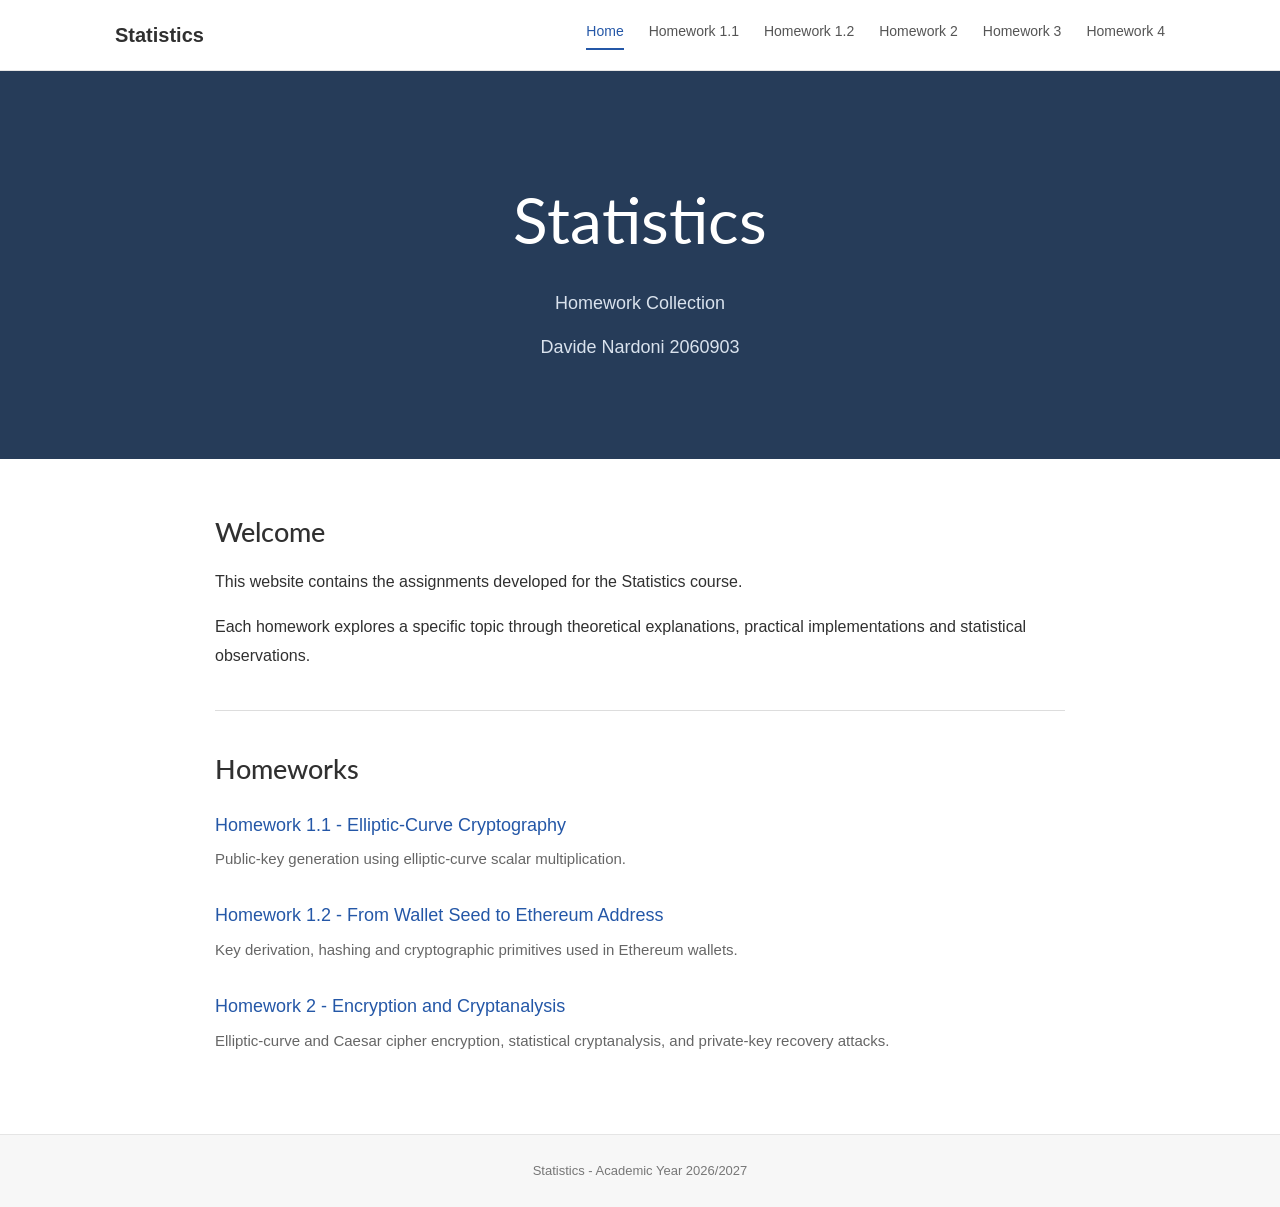
==== commit c770d432: "hw4" ====
--- a/index.html
+++ b/index.html
@@ -17,6 +17,7 @@
 <a href="homework-2.html">Homework 1.2</a>
 <a href="homework-2true.html">Homework 2</a>
 <a href="homework-3.html">Homework 3</a>
+<a href="homework-4.html">Homework 4</a>
 </div>
 </nav>
 </header>
--- a/assets/style.css
+++ b/assets/style.css
@@ -1364,3 +1364,172 @@
         height: 230px;
     }
 }
+
+/* ============================================
+   HOMEWORK 4 — SHARED HOMEWORK APPEARANCE
+   Append after the existing Homework 4 rules.
+   ============================================ */
+
+body.page-homework-4 .hw-main {
+  max-width: 900px;
+  margin: 45px auto 80px;
+  padding: 0 25px;
+}
+
+body.page-homework-4 .hw-main h1 {
+  font-size: 38px;
+  font-weight: 500;
+  margin-bottom: 8px;
+  line-height: 1.35;
+}
+
+body.page-homework-4 .hw-main h2 {
+  margin-top: 45px;
+  padding-bottom: 10px;
+  border-bottom: 1px solid #dedede;
+}
+
+body.page-homework-4 .hw-main h3 {
+  margin-top: 25px;
+}
+
+body.page-homework-4 .hw-subtitle,
+body.page-homework-4 .hw-small {
+  color: #64748b;
+}
+
+body.page-homework-4 .hw-small {
+  font-size: 14px;
+}
+
+body.page-homework-4 .hw-formula {
+  background: #f2f5f9;
+  border-left: 3px solid #263c59;
+  border-radius: 0;
+  padding: 17px;
+  margin: 22px 0;
+  text-align: center;
+  color: #263c59;
+  font-size: 17px;
+  line-height: 2;
+  overflow-wrap: anywhere;
+  white-space: normal;
+}
+
+body.page-homework-4 .hw-experiment {
+  background: #fafbfd;
+  border: 1px solid #dce2ea;
+  border-radius: 7px;
+  padding: 23px;
+  margin: 25px 0;
+}
+
+body.page-homework-4 .hw-input {
+  width: 100%;
+  min-width: 0;
+  padding: 9px;
+  font: inherit;
+  border: 1px solid #bac5d2;
+  border-radius: 4px;
+  background: #fff;
+  color: #303030;
+}
+
+body.page-homework-4 .hw-input:focus-visible,
+body.page-homework-4 .hw-button:focus-visible {
+  outline: 2px solid #2457a7;
+  outline-offset: 2px;
+}
+
+body.page-homework-4 .hw-button {
+  padding: 10px 18px;
+  min-height: 42px;
+  background: #263c59;
+  color: #fff;
+  border: 0;
+  border-radius: 4px;
+  font: inherit;
+  font-weight: 600;
+  cursor: pointer;
+}
+
+body.page-homework-4 .hw-button:hover {
+  background: #3b5c81;
+}
+
+body.page-homework-4 .hw-button:disabled {
+  opacity: .5;
+  cursor: not-allowed;
+}
+
+body.page-homework-4 .hw-controls {
+  align-items: flex-end;
+}
+
+body.page-homework-4 .hw-table-wrap {
+  width: 100%;
+  overflow-x: auto;
+}
+
+body.page-homework-4 .hw-table {
+  width: 100%;
+  border-collapse: collapse;
+  margin: 20px 0;
+  font-size: 14px;
+}
+
+body.page-homework-4 .hw-table th,
+body.page-homework-4 .hw-table td {
+  padding: 10px;
+  border-bottom: 1px solid #e2e5e9;
+  text-align: left;
+}
+
+body.page-homework-4 .hw-table th {
+  background: #f2f5f9;
+}
+
+body.page-homework-4 .hw-output {
+  background: #f5f7fa;
+  border-left: 3px solid #5578a3;
+  padding: 15px;
+  margin: 20px 0;
+  line-height: 1.8;
+}
+
+body.page-homework-4 .hw-conclusion {
+  padding: 18px;
+  background: #f2f5f9;
+  border-radius: 5px;
+  margin: 25px 0;
+}
+
+body.page-homework-4 .hw-conclusion h3 {
+  margin-top: 0;
+}
+
+body.page-homework-4 .hw4-stat {
+  border-radius: 6px;
+}
+
+body.page-homework-4 .hw4-stat strong {
+  color: #263c59;
+}
+
+body.page-homework-4 .hw4-plot {
+  border-radius: 6px;
+}
+
+@media (max-width: 600px) {
+  body.page-homework-4 .hw-main {
+    padding: 0 18px;
+  }
+
+  body.page-homework-4 .hw-main h1 {
+    font-size: 30px;
+  }
+
+  body.page-homework-4 .hw-experiment {
+    padding: 15px;
+  }
+}
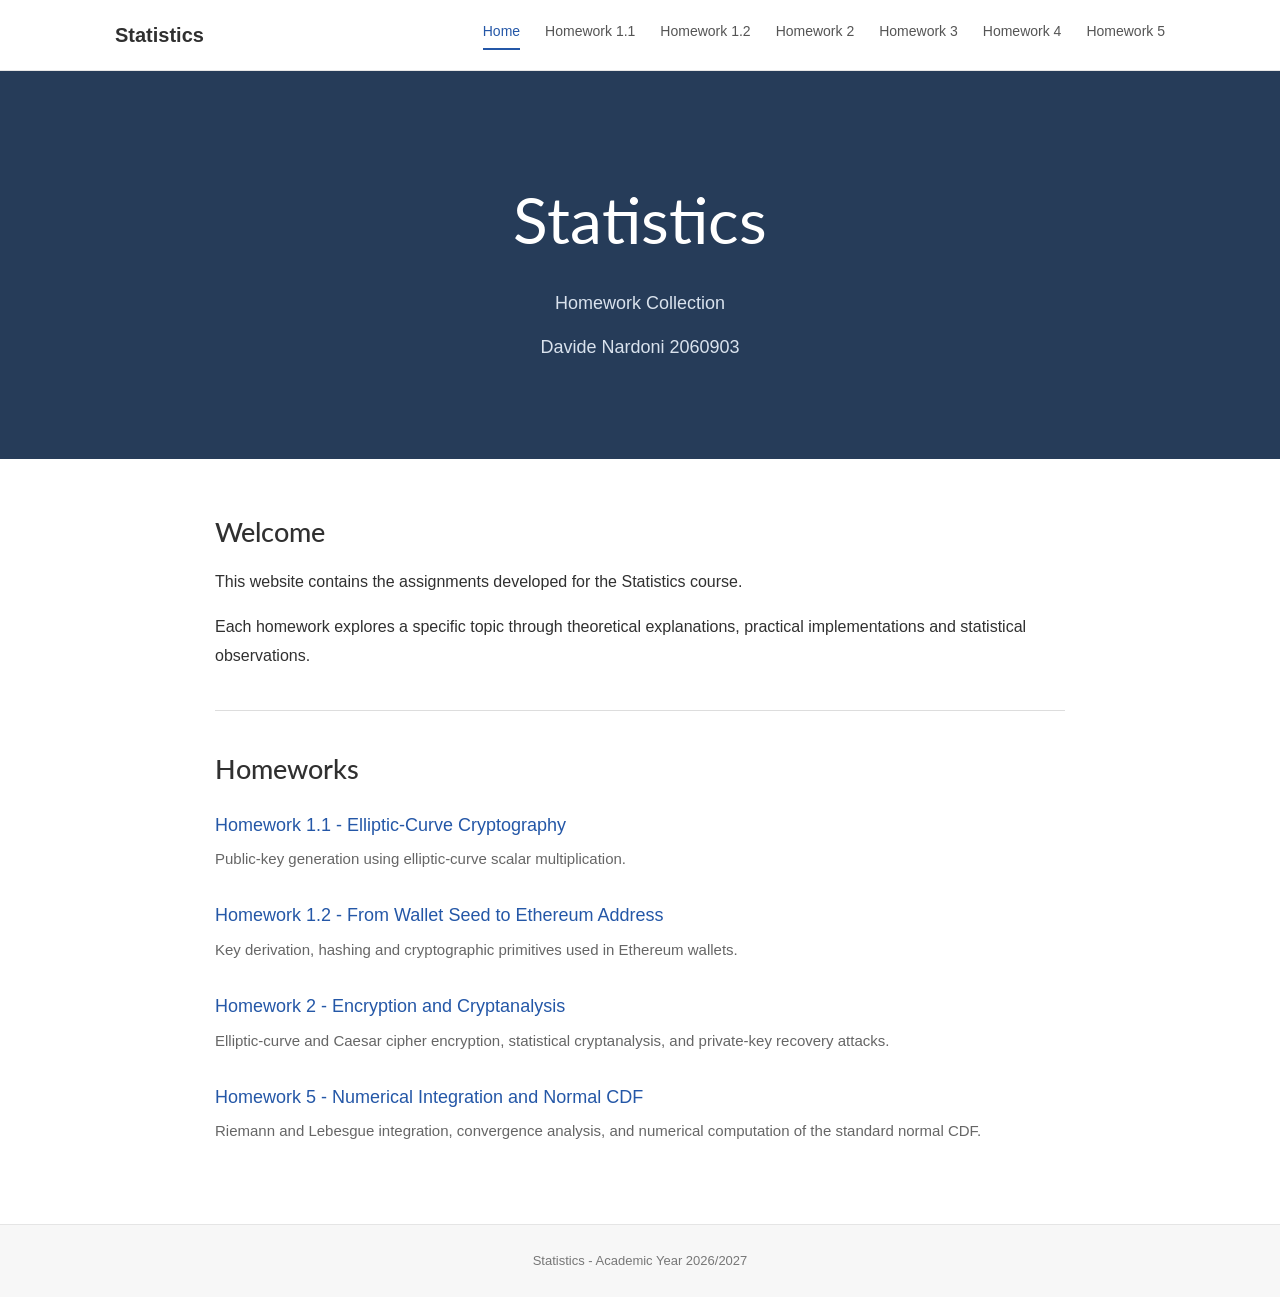
==== commit 3352493b: "hw5" ====
--- a/index.html
+++ b/index.html
@@ -18,6 +18,7 @@
 <a href="homework-2true.html">Homework 2</a>
 <a href="homework-3.html">Homework 3</a>
 <a href="homework-4.html">Homework 4</a>
+<a href="homework-5.html">Homework 5</a>
 </div>
 </nav>
 </header>
@@ -48,6 +49,9 @@
 <a href="homework-2true.html">Homework 2 - Encryption and Cryptanalysis</a>
 <p>Elliptic-curve and Caesar cipher encryption, statistical cryptanalysis, and private-key recovery attacks.</p>
 </div>
+<div class="homework">
+<a href="homework-5.html">Homework 5 - Numerical Integration and Normal CDF</a>
+<p>Riemann and Lebesgue integration, convergence analysis, and numerical computation of the standard normal CDF.</p>
 </div>
 </section>
 </main>
--- a/assets/style.css
+++ b/assets/style.css
@@ -1533,3 +1533,293 @@
     padding: 15px;
   }
 }
+
+
+
+/* ============================================
+   HOMEWORK 5
+   NUMERICAL INTEGRATION AND NORMAL CDF
+   ============================================ */
+
+body.page-homework-5 .hw-main {
+  max-width: 900px;
+  margin: 45px auto 80px;
+  padding: 0 25px;
+}
+
+body.page-homework-5 .hw-main h1 {
+  font-size: 38px;
+  font-weight: 500;
+  line-height: 1.3;
+  margin-bottom: 15px;
+}
+
+body.page-homework-5 .hw-subtitle {
+  color: #64748b;
+  font-size: 17px;
+  margin-bottom: 40px;
+}
+
+body.page-homework-5 .hw-main section {
+  margin-bottom: 55px;
+}
+
+body.page-homework-5 .hw-main h2 {
+  margin-top: 45px;
+  margin-bottom: 25px;
+  padding-bottom: 10px;
+  border-bottom: 1px solid #dedede;
+  font-size: 25px;
+}
+
+body.page-homework-5 .hw-main h3 {
+  margin-top: 28px;
+  margin-bottom: 12px;
+  font-size: 19px;
+  color: #263c59;
+}
+
+body.page-homework-5 .hw-main h4 {
+  margin-top: 22px;
+  margin-bottom: 10px;
+  font-size: 16px;
+  color: #263c59;
+}
+
+body.page-homework-5 .hw-main p {
+  line-height: 1.75;
+  margin-bottom: 15px;
+}
+
+/* Mathematical formulas */
+
+body.page-homework-5 .hw-formula {
+  margin: 22px 0;
+  padding: 20px 16px;
+  background: #f2f5f9;
+  border-left: 3px solid #263c59;
+  border-radius: 4px;
+  color: #263c59;
+  text-align: center;
+  overflow-x: auto;
+  overflow-y: hidden;
+}
+
+body.page-homework-5 .hw-formula mjx-container {
+  font-size: 112% !important;
+}
+
+body.page-homework-5 .hw-formula mjx-container[display="true"] {
+  margin: 8px 0 !important;
+}
+
+/* Experiment container */
+
+body.page-homework-5 .hw-experiment {
+  background: #fafbfd;
+  border: 1px solid #dce2ea;
+  border-radius: 7px;
+  padding: 23px;
+  margin: 25px 0;
+}
+
+body.page-homework-5 .hw-experiment h3 {
+  margin-top: 0;
+}
+
+/* Controls */
+
+body.page-homework-5 .hw-controls {
+  display: flex;
+  flex-wrap: wrap;
+  gap: 14px;
+  align-items: flex-end;
+  margin: 20px 0;
+}
+
+body.page-homework-5 .hw-field {
+  flex: 1 1 250px;
+  min-width: 0;
+}
+
+body.page-homework-5 .hw-field span {
+  display: block;
+  font-weight: 600;
+  margin-bottom: 6px;
+}
+
+body.page-homework-5 .hw-input {
+  width: 100%;
+  min-width: 0;
+  padding: 10px;
+  border: 1px solid #bac5d2;
+  border-radius: 4px;
+  background: #ffffff;
+  color: #303030;
+  font: inherit;
+}
+
+body.page-homework-5 .hw-button {
+  padding: 10px 18px;
+  min-height: 44px;
+  border: 0;
+  border-radius: 4px;
+  background: #263c59;
+  color: #ffffff;
+  font: inherit;
+  font-weight: 600;
+  cursor: pointer;
+  transition: background 0.2s ease;
+}
+
+body.page-homework-5 .hw-button:hover {
+  background: #3b5c81;
+}
+
+body.page-homework-5 .hw-button:focus-visible,
+body.page-homework-5 .hw-input:focus-visible {
+  outline: 2px solid #2457a7;
+  outline-offset: 2px;
+}
+
+/* Tables */
+
+body.page-homework-5 .hw-table-wrap {
+  width: 100%;
+  overflow-x: auto;
+  margin: 20px 0;
+}
+
+body.page-homework-5 .hw-table {
+  width: 100%;
+  border-collapse: collapse;
+  font-size: 13px;
+}
+
+body.page-homework-5 .hw-table th,
+body.page-homework-5 .hw-table td {
+  padding: 11px 9px;
+  border-bottom: 1px solid #e2e5e9;
+  text-align: right;
+  white-space: nowrap;
+  font-variant-numeric: tabular-nums;
+}
+
+body.page-homework-5 .hw-table th {
+  background: #f2f5f9;
+  color: #263c59;
+  font-weight: 700;
+}
+
+body.page-homework-5 .hw-table th:first-child,
+body.page-homework-5 .hw-table td:first-child {
+  text-align: left;
+}
+
+body.page-homework-5 .hw-table tbody tr:hover {
+  background: #f7f9fc;
+}
+
+/* Results and notes */
+
+body.page-homework-5 .hw-result {
+  margin: 15px 0 8px;
+  font-weight: 700;
+  color: #263c59;
+}
+
+body.page-homework-5 .hw-small {
+  font-size: 14px;
+  color: #64748b;
+  line-height: 1.6;
+}
+
+body.page-homework-5 .hw-note {
+  margin-top: 18px;
+  padding: 12px 15px;
+  border-left: 3px solid #5578a3;
+  background: #eef3f8;
+  border-radius: 3px;
+  font-size: 14px;
+  line-height: 1.7;
+}
+
+/* Conclusions */
+
+body.page-homework-5 .hw-conclusion {
+  background: #f2f5f9;
+  border-radius: 5px;
+  padding: 20px;
+  margin: 28px 0;
+}
+
+body.page-homework-5 .hw-conclusion h3 {
+  margin-top: 0;
+}
+
+body.page-homework-5 .hw-conclusion p:last-child {
+  margin-bottom: 0;
+}
+
+/* References */
+
+body.page-homework-5 .hw-main a {
+  color: #2457a7;
+  text-decoration: none;
+}
+
+body.page-homework-5 .hw-main a:hover {
+  text-decoration: underline;
+}
+
+/* Responsive layout */
+
+@media (max-width: 600px) {
+
+  body.page-homework-5 .hw-main {
+    margin-top: 30px;
+    padding: 0 18px;
+  }
+
+  body.page-homework-5 .hw-main h1 {
+    font-size: 30px;
+  }
+
+  body.page-homework-5 .hw-main h2 {
+    font-size: 22px;
+  }
+
+  body.page-homework-5 .hw-experiment {
+    padding: 15px;
+  }
+
+  body.page-homework-5 .hw-formula {
+    padding: 18px 12px;
+  }
+
+  body.page-homework-5 .hw-formula mjx-container {
+    font-size: 100% !important;
+  }
+
+  body.page-homework-5 .hw-controls {
+    flex-direction: column;
+    align-items: stretch;
+  }
+
+  body.page-homework-5 .hw-field {
+    flex: auto;
+  }
+
+  body.page-homework-5 .hw-button {
+    width: 100%;
+  }
+
+  body.page-homework-5 .hw-table {
+    font-size: 12px;
+  }
+
+  body.page-homework-5 .hw-table th,
+  body.page-homework-5 .hw-table td {
+    padding: 8px;
+  }
+}
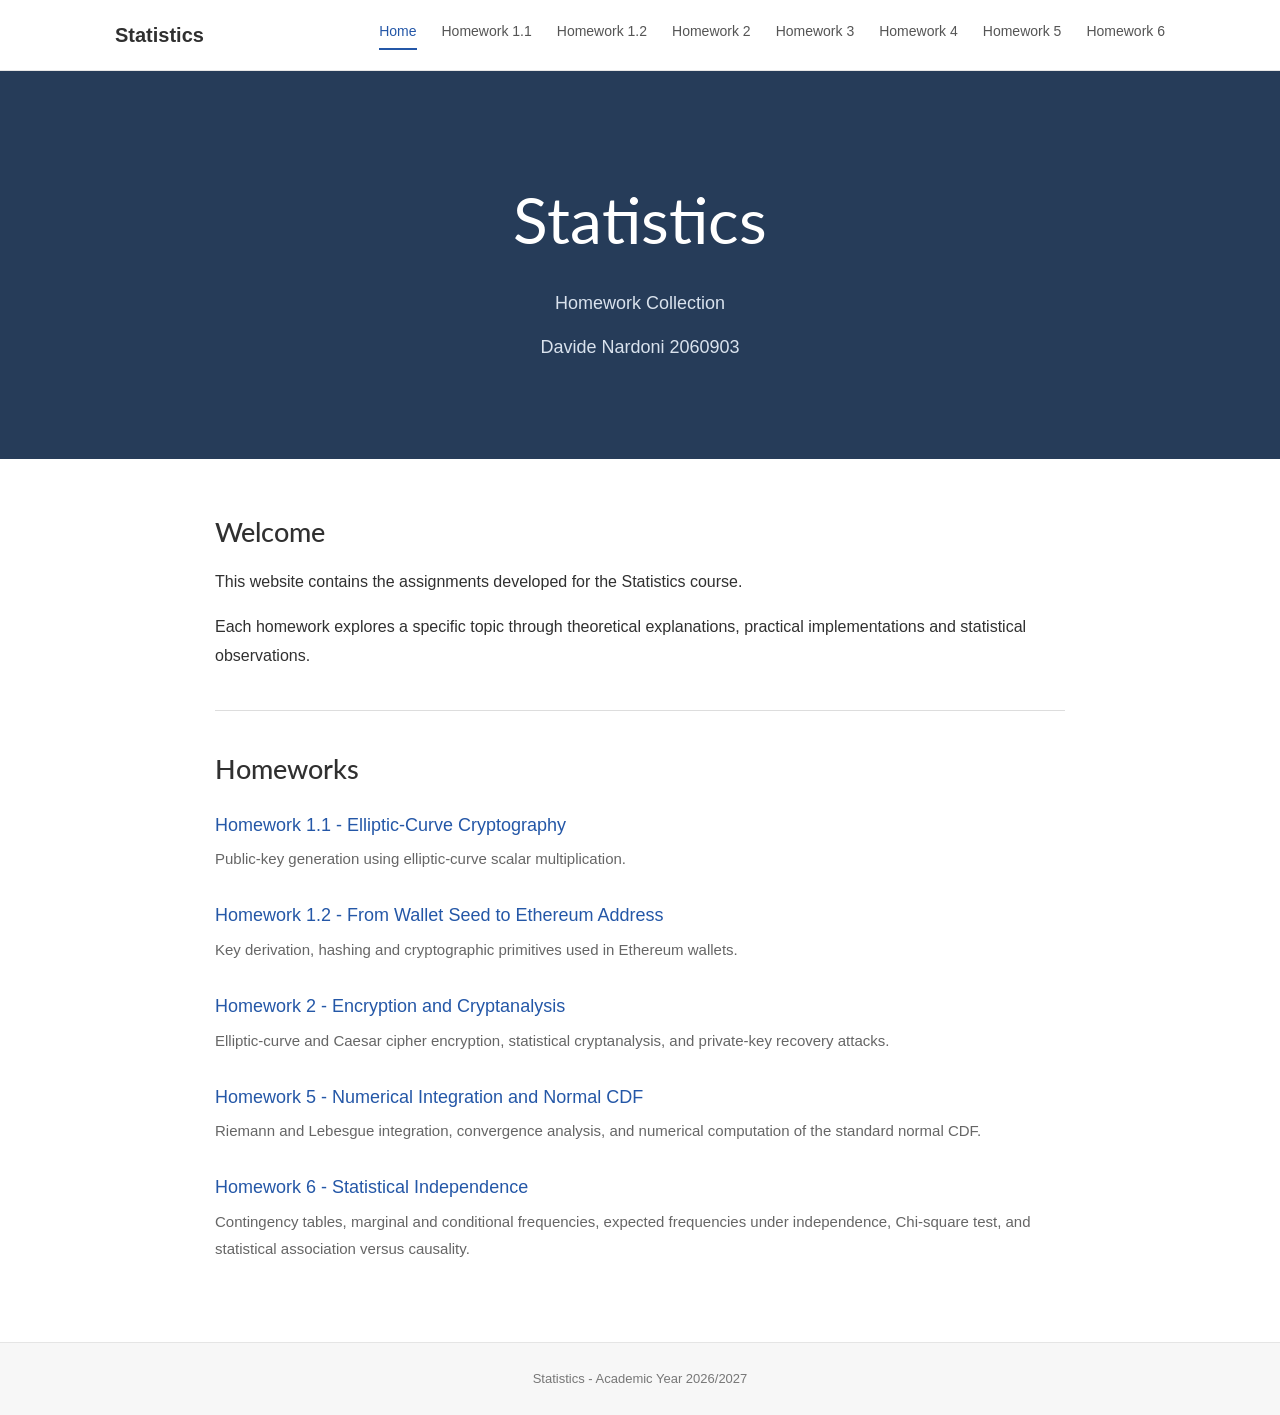
==== commit 9ea77bf8: "hw6" ====
--- a/index.html
+++ b/index.html
@@ -19,6 +19,7 @@
 <a href="homework-3.html">Homework 3</a>
 <a href="homework-4.html">Homework 4</a>
 <a href="homework-5.html">Homework 5</a>
+<a href="homework-6.html">Homework 6</a>
 </div>
 </nav>
 </header>
@@ -53,6 +54,10 @@
 <a href="homework-5.html">Homework 5 - Numerical Integration and Normal CDF</a>
 <p>Riemann and Lebesgue integration, convergence analysis, and numerical computation of the standard normal CDF.</p>
 </div>
+<div class="homework">
+<a href="homework-6.html">Homework 6 - Statistical Independence</a>
+<p>Contingency tables, marginal and conditional frequencies, expected frequencies under independence, Chi-square test, and statistical association versus causality.</p>
+</div>
 </section>
 </main>
 <footer>Statistics - Academic Year 2026/2027</footer>
--- a/assets/style.css
+++ b/assets/style.css
@@ -1823,3 +1823,175 @@
     padding: 8px;
   }
 }
+
+
+
+/* ==========================================
+   HOMEWORK 6 — STATISTICAL INDEPENDENCE
+   ========================================== */
+
+body.page-homework-6 .hw-main {
+  max-width: 900px;
+  margin: 45px auto 80px;
+  padding: 0 25px;
+}
+
+body.page-homework-6 .hw-main h1 {
+  font-size: 38px;
+  font-weight: 500;
+  margin-bottom: 8px;
+}
+
+body.page-homework-6 .hw-main h2 {
+  margin-top: 45px;
+  padding-bottom: 9px;
+  border-bottom: 1px solid #dedede;
+}
+
+body.page-homework-6 .hw-main h3 {
+  margin-top: 28px;
+}
+
+body.page-homework-6 .hw-main p {
+  line-height: 1.85;
+}
+
+body.page-homework-6 .hw-subtitle,
+body.page-homework-6 .hw-small {
+  color: #64748b;
+}
+
+body.page-homework-6 .hw-small {
+  font-size: 14px;
+}
+
+body.page-homework-6 .hw-formula {
+  text-align: center;
+  background: #f2f5f9;
+  border-radius: 5px;
+  padding: 17px;
+  margin: 22px 0;
+  font-size: 18px;
+  color: #263c59;
+  overflow-x: auto;
+}
+
+body.page-homework-6 .hw-experiment {
+  background: #fafbfd;
+  border: 1px solid #dce2ea;
+  border-radius: 7px;
+  padding: 23px;
+  margin: 25px 0;
+}
+
+body.page-homework-6 .hw-controls {
+  display: flex;
+  gap: 12px;
+  flex-wrap: wrap;
+  align-items: center;
+  margin: 20px 0;
+}
+
+body.page-homework-6 .hw-input {
+  width: 100%;
+  box-sizing: border-box;
+  padding: 12px;
+  margin-top: 10px;
+  border: 1px solid #bac5d2;
+  border-radius: 4px;
+  background: white;
+  font: inherit;
+  font-size: 14px;
+  line-height: 1.6;
+  resize: vertical;
+}
+
+body.page-homework-6 .hw-button {
+  padding: 10px 18px;
+  border: 0;
+  border-radius: 4px;
+  background: #263c59;
+  color: white;
+  font: inherit;
+  cursor: pointer;
+}
+
+body.page-homework-6 .hw-button:hover {
+  background: #3b5c81;
+}
+
+body.page-homework-6 .hw-table-wrap {
+  overflow-x: auto;
+}
+
+body.page-homework-6 .hw-table {
+  width: 100%;
+  border-collapse: collapse;
+  margin: 20px 0;
+  font-size: 14px;
+}
+
+body.page-homework-6 .hw-table th,
+body.page-homework-6 .hw-table td {
+  padding: 10px 12px;
+  border-bottom: 1px solid #e2e5e9;
+  text-align: left;
+}
+
+body.page-homework-6 .hw-table th {
+  background: #f2f5f9;
+  font-weight: 600;
+}
+
+body.page-homework-6 .hw-table td:first-child {
+  font-weight: 600;
+}
+
+body.page-homework-6 .hw-result {
+  margin: 22px 0;
+  padding: 18px;
+  background: #eaf0f8;
+  color: #203d61;
+  border-radius: 5px;
+  font-size: 17px;
+  line-height: 2;
+  text-align: center;
+}
+
+body.page-homework-6 .hw-conclusion {
+  margin-top: 25px;
+  padding: 18px;
+  background: #f2f5f9;
+  border-radius: 5px;
+}
+
+body.page-homework-6 .hw-error {
+  color: #a32222;
+  font-size: 14px;
+}
+
+body.page-homework-6 [hidden] {
+  display: none;
+}
+
+@media (max-width: 600px) {
+  body.page-homework-6 .hw-main {
+    padding: 0 18px;
+  }
+
+  body.page-homework-6 .hw-main h1 {
+    font-size: 30px;
+  }
+
+  body.page-homework-6 .hw-experiment {
+    padding: 15px;
+  }
+
+  body.page-homework-6 .hw-formula {
+    font-size: 15px;
+  }
+
+  body.page-homework-6 .hw-table {
+    font-size: 13px;
+  }
+}
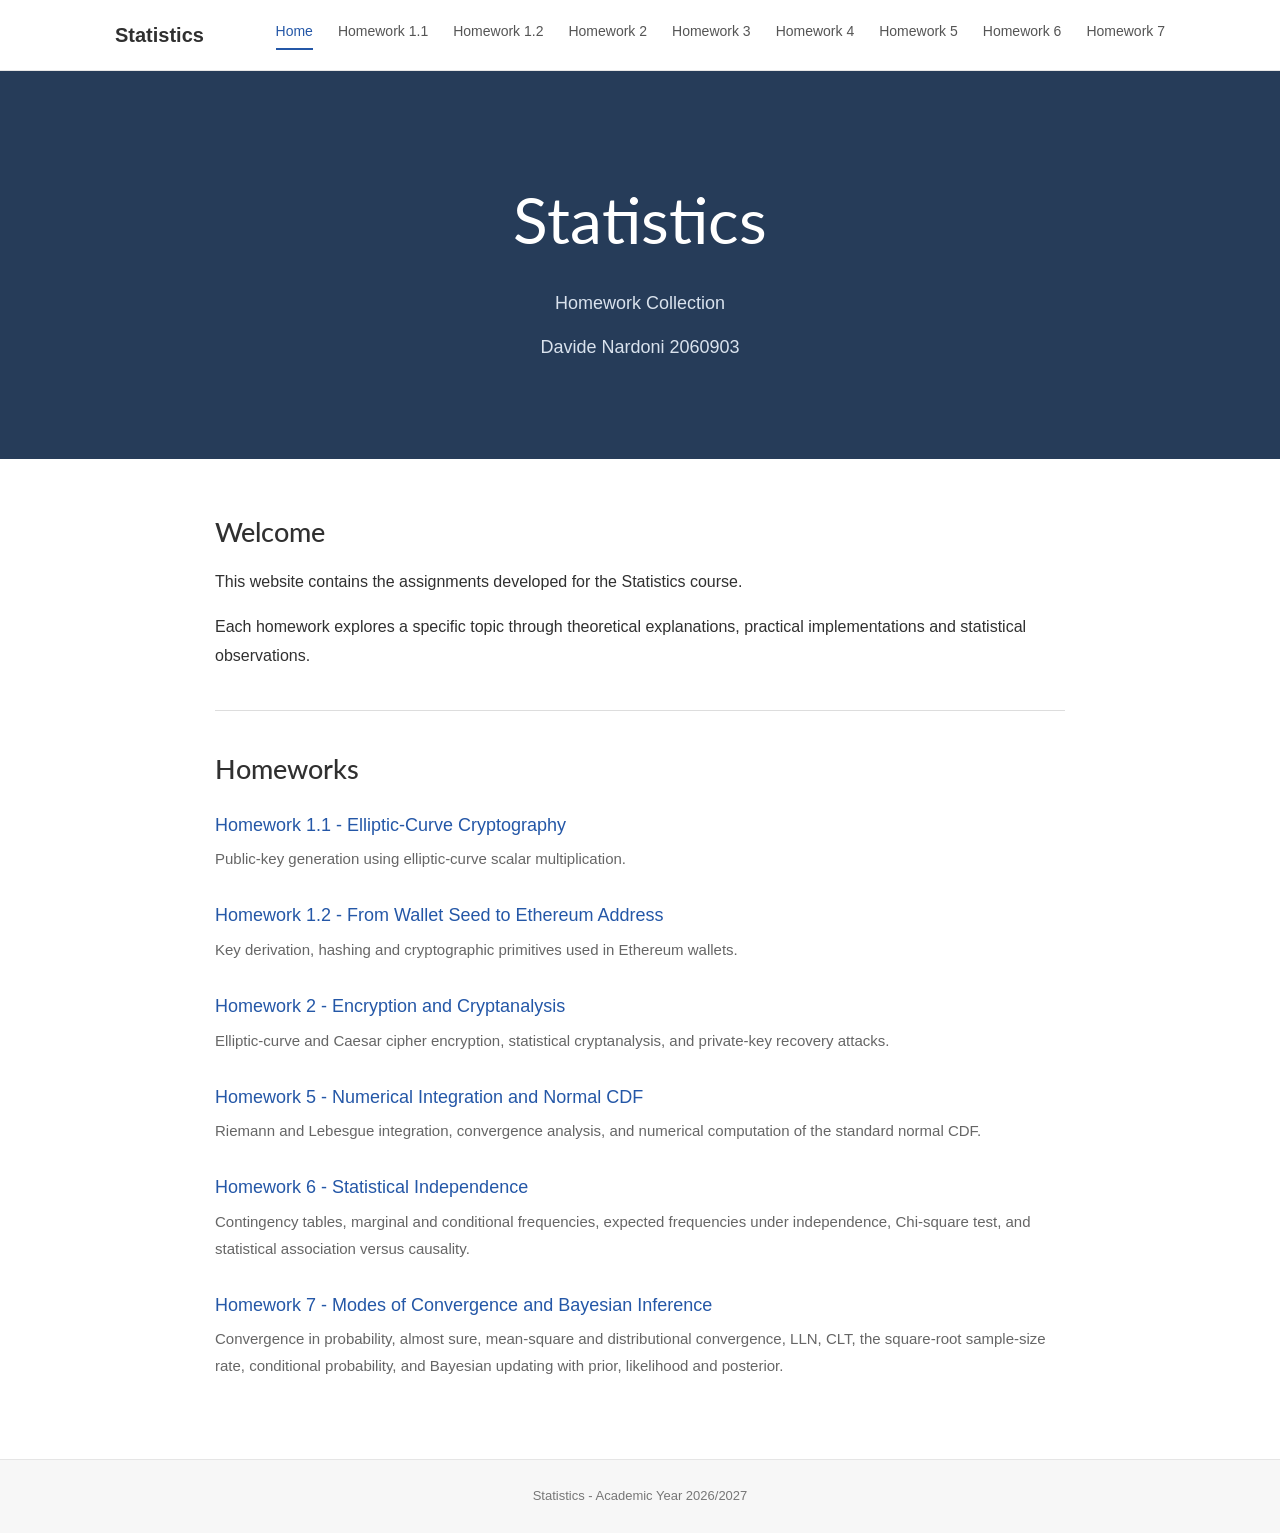
==== commit d2e854e9: "hw7" ====
--- a/index.html
+++ b/index.html
@@ -20,6 +20,7 @@
 <a href="homework-4.html">Homework 4</a>
 <a href="homework-5.html">Homework 5</a>
 <a href="homework-6.html">Homework 6</a>
+<a href="homework-7.html">Homework 7</a>
 </div>
 </nav>
 </header>
@@ -58,6 +59,10 @@
 <a href="homework-6.html">Homework 6 - Statistical Independence</a>
 <p>Contingency tables, marginal and conditional frequencies, expected frequencies under independence, Chi-square test, and statistical association versus causality.</p>
 </div>
+<div class="homework">
+<a href="homework-7.html">Homework 7 - Modes of Convergence and Bayesian Inference</a>
+<p>Convergence in probability, almost sure, mean-square and distributional convergence, LLN, CLT, the square-root sample-size rate, conditional probability, and Bayesian updating with prior, likelihood and posterior.</p>
+</div>
 </section>
 </main>
 <footer>Statistics - Academic Year 2026/2027</footer>
--- a/assets/style.css
+++ b/assets/style.css
@@ -1995,3 +1995,300 @@
     font-size: 13px;
   }
 }
+
+
+
+/* ==========================================
+   HOMEWORK 7 — CONVERGENCE AND BAYESIAN INFERENCE
+   ========================================== */
+
+body.page-homework-7 .hw-main {
+  max-width: 900px;
+  margin: 45px auto 80px;
+  padding: 0 25px;
+}
+
+body.page-homework-7 .hw-main h1 {
+  font-size: 38px;
+  font-weight: 500;
+  margin-bottom: 8px;
+}
+
+body.page-homework-7 .hw-main h2 {
+  margin-top: 45px;
+  padding-bottom: 9px;
+  border-bottom: 1px solid #dedede;
+}
+
+body.page-homework-7 .hw-main h3 {
+  margin-top: 28px;
+}
+
+body.page-homework-7 .hw-main p {
+  line-height: 1.85;
+}
+
+/* Part titles */
+
+body.page-homework-7 .hw-part-title {
+  margin-top: 55px !important;
+  padding: 14px 18px !important;
+  background: #eaf0f8;
+  border-left: 4px solid #263c59;
+  border-bottom: none !important;
+  border-radius: 4px;
+  color: #263c59;
+  font-size: 23px;
+}
+
+/* Subtitle */
+
+body.page-homework-7 .hw-subtitle,
+body.page-homework-7 .hw-small {
+  color: #64748b;
+}
+
+body.page-homework-7 .hw-small {
+  font-size: 14px;
+}
+
+/* Mathematical formulas */
+
+body.page-homework-7 .hw-formula {
+  text-align: center;
+  background: #f2f5f9;
+  border-radius: 5px;
+  padding: 18px;
+  margin: 22px 0;
+  font-size: 18px;
+  color: #263c59;
+  overflow-x: auto;
+}
+
+body.page-homework-7 .hw-formula mjx-container {
+  max-width: 100%;
+}
+
+/* Experiment containers */
+
+body.page-homework-7 .hw-experiment {
+  background: #fafbfd;
+  border: 1px solid #dce2ea;
+  border-radius: 7px;
+  padding: 23px;
+  margin: 25px 0;
+}
+
+body.page-homework-7 .hw-experiment h3 {
+  margin-top: 0;
+}
+
+/* Input controls */
+
+body.page-homework-7 .hw-controls {
+  display: flex;
+  gap: 15px;
+  flex-wrap: wrap;
+  align-items: flex-end;
+  margin: 20px 0;
+}
+
+body.page-homework-7 .hw-field {
+  flex: 1 1 170px;
+  min-width: 0;
+}
+
+body.page-homework-7 .hw-field label {
+  display: block;
+  margin-bottom: 8px;
+  font-size: 14px;
+  font-weight: 600;
+  color: #263c59;
+}
+
+body.page-homework-7 .hw-input {
+  width: 100%;
+  box-sizing: border-box;
+  padding: 11px 12px;
+  border: 1px solid #bac5d2;
+  border-radius: 4px;
+  background: white;
+  font: inherit;
+  font-size: 14px;
+}
+
+body.page-homework-7 .hw-input:focus-visible {
+  outline: 2px solid #2457a7;
+  outline-offset: 2px;
+}
+
+/* Buttons */
+
+body.page-homework-7 .hw-button {
+  padding: 11px 19px;
+  border: 0;
+  border-radius: 4px;
+  background: #263c59;
+  color: white;
+  font: inherit;
+  cursor: pointer;
+}
+
+body.page-homework-7 .hw-button:hover {
+  background: #3b5c81;
+}
+
+body.page-homework-7 .hw-button:focus-visible {
+  outline: 2px solid #2457a7;
+  outline-offset: 3px;
+}
+
+/* Tables */
+
+body.page-homework-7 .hw-table-wrap {
+  width: 100%;
+  overflow-x: auto;
+  margin: 20px 0;
+}
+
+body.page-homework-7 .hw-table {
+  width: 100%;
+  border-collapse: collapse;
+  margin: 20px 0;
+  font-size: 14px;
+}
+
+body.page-homework-7 .hw-table th,
+body.page-homework-7 .hw-table td {
+  padding: 12px;
+  border-bottom: 1px solid #e2e5e9;
+  text-align: left;
+  vertical-align: top;
+}
+
+body.page-homework-7 .hw-table th {
+  background: #f2f5f9;
+  color: #263c59;
+  font-weight: 600;
+}
+
+body.page-homework-7 .hw-table td:first-child {
+  font-weight: 600;
+}
+
+/* Bayesian results */
+
+body.page-homework-7 .hw-result {
+  margin: 22px 0;
+  padding: 20px;
+  background: #eaf0f8;
+  color: #203d61;
+  border-radius: 5px;
+  font-size: 15px;
+  line-height: 1.8;
+}
+
+body.page-homework-7 .hw-result h4 {
+  margin: 0 0 12px;
+  font-size: 17px;
+  color: #263c59;
+}
+
+body.page-homework-7 .hw-result p {
+  margin: 8px 0;
+}
+
+body.page-homework-7 .hw-interpretation {
+  margin-top: 17px !important;
+  padding-top: 12px;
+  border-top: 1px solid #cbd6e5;
+}
+
+/* Conclusions */
+
+body.page-homework-7 .hw-conclusion {
+  margin: 25px 0;
+  padding: 20px;
+  background: #f2f5f9;
+  border-radius: 5px;
+}
+
+body.page-homework-7 .hw-conclusion h3 {
+  margin-top: 0;
+}
+
+body.page-homework-7 .hw-conclusion p:last-child {
+  margin-bottom: 0;
+}
+
+/* Error messages */
+
+body.page-homework-7 .hw-error {
+  color: #a32222;
+  font-size: 14px;
+}
+
+body.page-homework-7 .hw-error:empty {
+  display: none;
+}
+
+body.page-homework-7 [hidden] {
+  display: none;
+}
+
+/* Responsive layout */
+
+@media (max-width: 600px) {
+
+  body.page-homework-7 .hw-main {
+    margin-top: 30px;
+    padding: 0 18px;
+  }
+
+  body.page-homework-7 .hw-main h1 {
+    font-size: 30px;
+  }
+
+  body.page-homework-7 .hw-main h2 {
+    font-size: 22px;
+  }
+
+  body.page-homework-7 .hw-part-title {
+    font-size: 20px;
+  }
+
+  body.page-homework-7 .hw-experiment {
+    padding: 15px;
+  }
+
+  body.page-homework-7 .hw-formula {
+    padding: 16px 10px;
+    font-size: 15px;
+  }
+
+  body.page-homework-7 .hw-controls {
+    flex-direction: column;
+    align-items: stretch;
+  }
+
+  body.page-homework-7 .hw-field {
+    flex: auto;
+  }
+
+  body.page-homework-7 .hw-button {
+    width: 100%;
+  }
+
+  body.page-homework-7 .hw-table {
+    font-size: 12px;
+  }
+
+  body.page-homework-7 .hw-table th,
+  body.page-homework-7 .hw-table td {
+    padding: 9px;
+  }
+
+  body.page-homework-7 .hw-result {
+    padding: 15px;
+  }
+}
